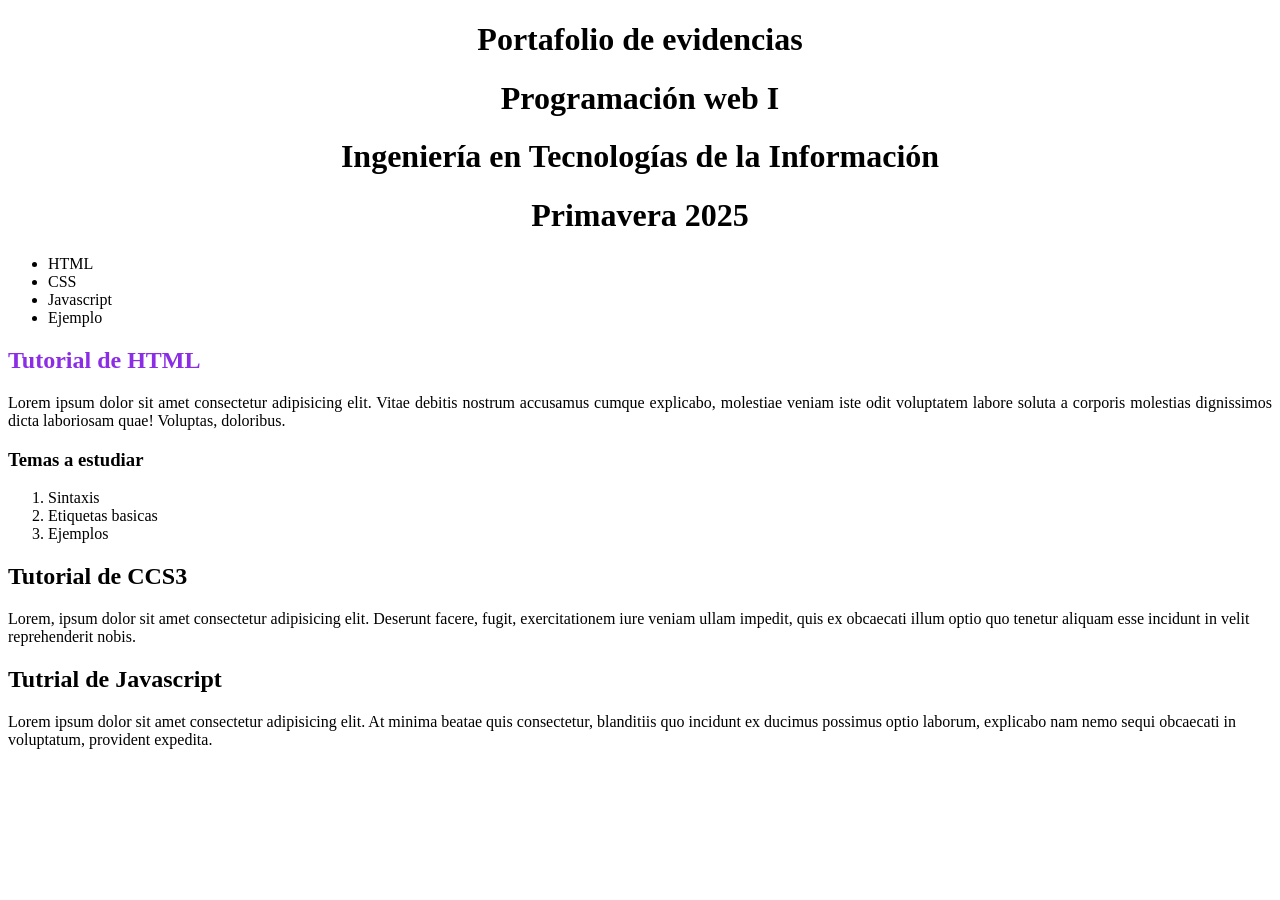
==== index.html @ f0a012b4 "Add files via upload" ====
<!DOCTYPE html>
<html lang="en">
<head>
    <meta charset="UTF-8">
    <meta name="viewport" content="width=device-width, initial-scale=1.0">
    <link rel="icon" type="image/jpeg" 
    href="logo.png">
    <title>Document</title>
</head>
<body style="background-color: rgb(255, 255, 255);">
    <header>
        <h1 style="text-align: center;">Portafolio de evidencias</h1>
        <h1 style="text-align: center;">Programación web I</h1>
        <h1 style="text-align: center;">Ingeniería en Tecnologías de la Información</h1>
        <h1 style="text-align: center;">Primavera 2025</h1>
        <nav>
            <ul>
                <li>HTML</li>
                <li>CSS</li>
                <li>Javascript</li>
                <li>Ejemplo</li>
            </ul>
        </nav>
        <section>
            <h2 style="color: rgb(140, 45, 230);">Tutorial de HTML</h2>
            <p style="text-align: justify;">
            Lorem ipsum dolor sit amet consectetur adipisicing elit. Vitae debitis nostrum accusamus cumque explicabo, molestiae veniam iste odit voluptatem labore soluta a corporis molestias dignissimos dicta laboriosam quae! Voluptas, doloribus.
            </p>
            <h3>Temas a estudiar</h3>
            <ol types="a">
                <li>Sintaxis</li>
                <li>Etiquetas basicas</li>
                <li>Ejemplos</li>
            </ol>
        </section>
        <section>
            <h2>Tutorial de CCS3</h2>
            <p>
            Lorem, ipsum dolor sit amet consectetur adipisicing elit. Deserunt facere, fugit, exercitationem iure veniam ullam impedit, quis ex obcaecati illum optio quo tenetur aliquam esse incidunt in velit reprehenderit nobis.
            </p>
        </section>
        <section>
            <h2>Tutrial de Javascript</h2>
            <p>
                Lorem ipsum dolor sit amet consectetur adipisicing elit. At minima beatae quis consectetur, blanditiis quo incidunt ex ducimus possimus optio laborum, explicabo nam nemo sequi obcaecati in voluptatum, provident expedita.
            </p>
        </section>
    </header>
</body>
</html>
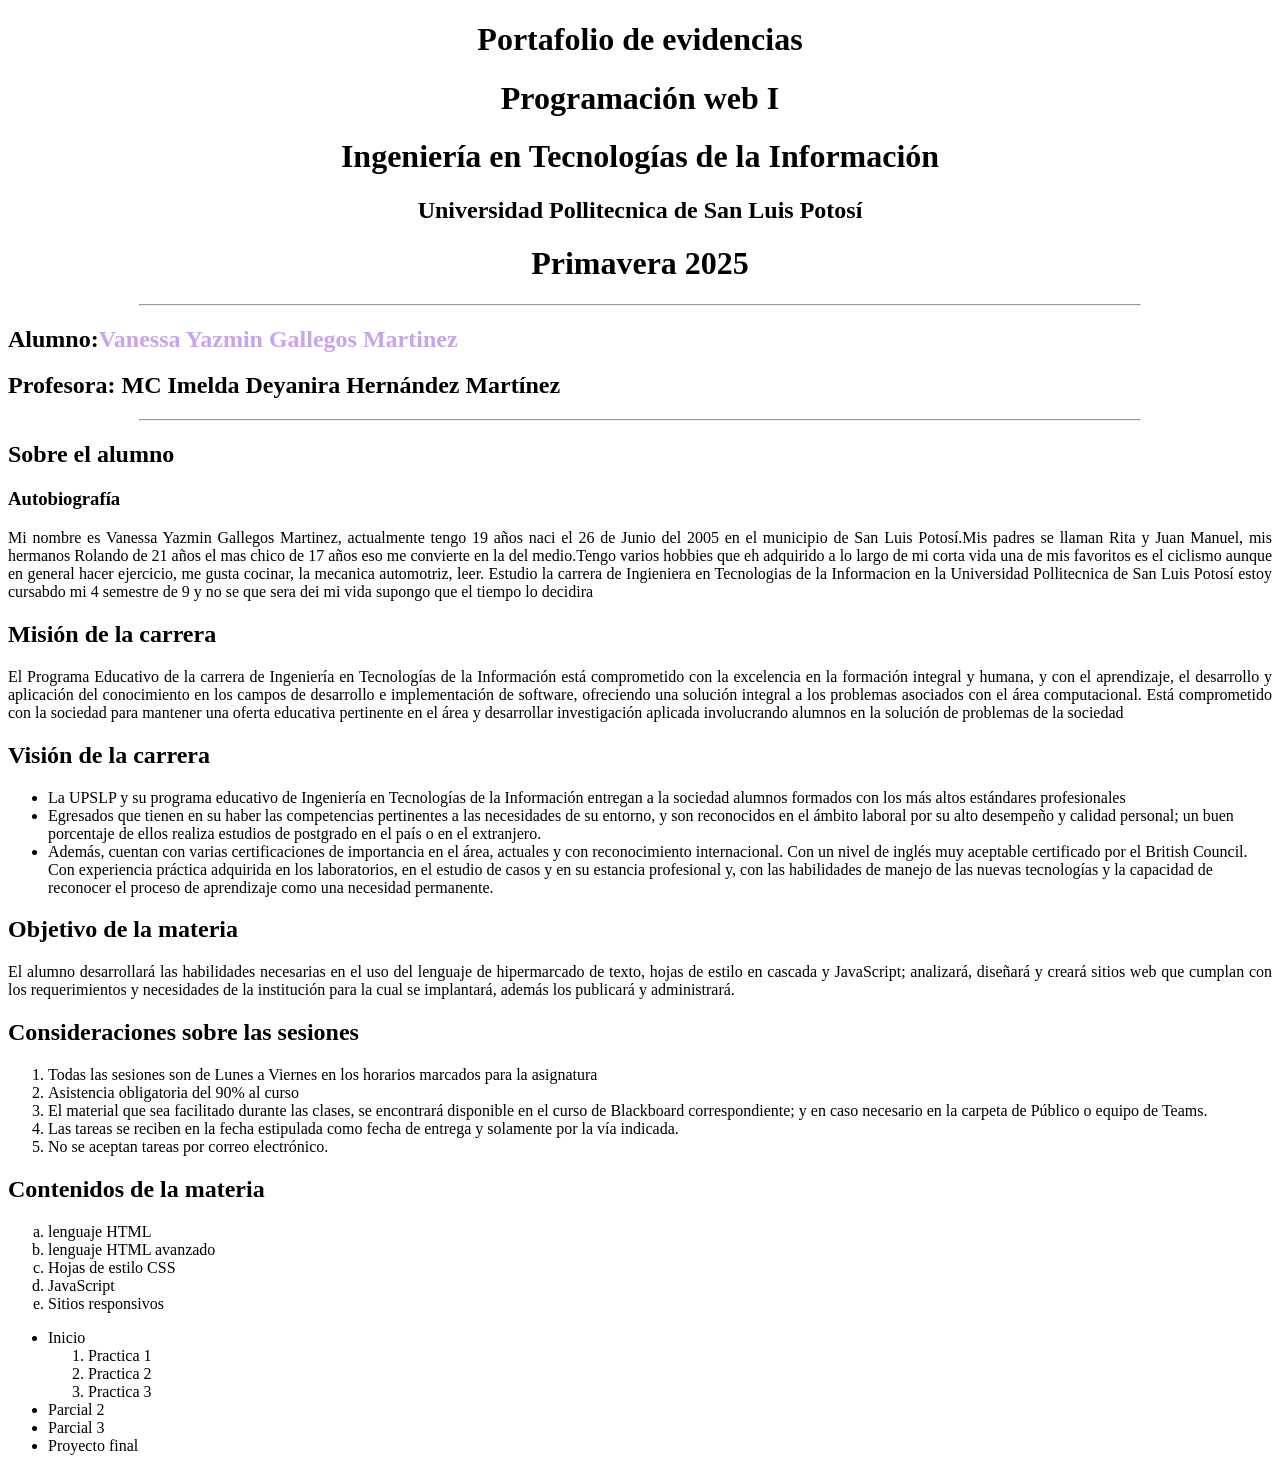
==== commit b577e175: "Update and rename iditex.html to index.html" ====
--- a/index.html
+++ b/index.html
@@ -12,40 +12,82 @@
         <h1 style="text-align: center;">Portafolio de evidencias</h1>
         <h1 style="text-align: center;">Programación web I</h1>
         <h1 style="text-align: center;">Ingeniería en Tecnologías de la Información</h1>
+        <h2 style="text-align: center;"> Universidad Pollitecnica de San Luis Potosí</h2>
         <h1 style="text-align: center;">Primavera 2025</h1>
-        <nav>
-            <ul>
-                <li>HTML</li>
-                <li>CSS</li>
-                <li>Javascript</li>
-                <li>Ejemplo</li>
-            </ul>
-        </nav>
+
         <section>
-            <h2 style="color: rgb(140, 45, 230);">Tutorial de HTML</h2>
+            <hr width="1000">
+            <h2>Alumno:<span style="color: rgb(202, 162, 240);">Vanessa Yazmin Gallegos Martinez</span> </h2>
+            <h2>Profesora: MC Imelda Deyanira Hernández Martínez</h2>
+            <hr width="1000">
+            <h2> Sobre el alumno</h2>  <h3>Autobiografía</h3>
             <p style="text-align: justify;">
-            Lorem ipsum dolor sit amet consectetur adipisicing elit. Vitae debitis nostrum accusamus cumque explicabo, molestiae veniam iste odit voluptatem labore soluta a corporis molestias dignissimos dicta laboriosam quae! Voluptas, doloribus.
+            Mi nombre es Vanessa Yazmin Gallegos Martinez, actualmente tengo 19 años naci el 26 de Junio del 2005   
+            en el municipio de San Luis Potosí.Mis padres se llaman Rita y Juan Manuel, mis hermanos Rolando de 21 años 
+            el mas chico de 17 años eso me convierte en la del medio.Tengo varios hobbies que eh adquirido a lo largo de mi corta 
+            vida una de mis favoritos es el ciclismo aunque en general hacer ejercicio, me gusta cocinar, la mecanica automotriz, leer.
+            Estudio la carrera de Ingieniera en Tecnologias de la Informacion en la Universidad Pollitecnica de San Luis Potosí estoy 
+            cursabdo mi 4 semestre de 9 y no se que sera dei mi vida supongo que el tiempo lo decidira  </p>
+        </section>
+        
+        <section>
+            <h2 >Misión de la carrera</h2>
+            <p style="text-align: justify;">
+                El Programa Educativo de la carrera de Ingeniería en Tecnologías de la Información está comprometido con la excelencia en
+la formación integral y humana, y con el aprendizaje, el desarrollo y aplicación del conocimiento en los campos de desarrollo
+e implementación de software, ofreciendo una solución integral a los problemas asociados con el área computacional.
+Está comprometido con la sociedad para mantener una oferta educativa pertinente en el área y desarrollar investigación
+aplicada involucrando alumnos en la solución de problemas de la sociedad
             </p>
-            <h3>Temas a estudiar</h3>
-            <ol types="a">
-                <li>Sintaxis</li>
-                <li>Etiquetas basicas</li>
-                <li>Ejemplos</li>
-            </ol>
+            <h2>Visión de la carrera</h2>
+            <nav>
+                <ul>
+                    <li> La UPSLP y su programa educativo de Ingeniería en Tecnologías de la Información entregan a la sociedad alumnos formados
+                        con los más altos estándares profesionales </li>
+                    <li>Egresados que tienen en su haber las competencias pertinentes a las necesidades de su entorno, y son reconocidos en el
+                        ámbito laboral por su alto desempeño y calidad personal; un buen porcentaje de ellos realiza estudios de postgrado en el
+                        país o en el extranjero.</li>
+                    <li>Además, cuentan con varias certificaciones de importancia en el área, actuales y con reconocimiento internacional. Con un
+                        nivel de inglés muy aceptable certificado por el British Council. Con experiencia práctica adquirida en los laboratorios, en el
+                        estudio de casos y en su estancia profesional y, con las habilidades de manejo de las nuevas tecnologías y la capacidad de
+                        reconocer el proceso de aprendizaje como una necesidad permanente. </li>
+                    
+                </ul>
+            </nav>
+           <h2>Objetivo de la materia</h2>
+           <p style="text-align: justify;">
+            El alumno desarrollará las habilidades necesarias en el uso del lenguaje de hipermarcado de texto, hojas de estilo en cascada
+            y JavaScript; analizará, diseñará y creará sitios web que cumplan con los requerimientos y necesidades de la institución para
+            la cual se implantará, además los publicará y administrará.
+           </p>
+
         </section>
         <section>
-            <h2>Tutorial de CCS3</h2>
-            <p>
-            Lorem, ipsum dolor sit amet consectetur adipisicing elit. Deserunt facere, fugit, exercitationem iure veniam ullam impedit, quis ex obcaecati illum optio quo tenetur aliquam esse incidunt in velit reprehenderit nobis.
-            </p>
-        </section>
-        <section>
-            <h2>Tutrial de Javascript</h2>
-            <p>
-                Lorem ipsum dolor sit amet consectetur adipisicing elit. At minima beatae quis consectetur, blanditiis quo incidunt ex ducimus possimus optio laborum, explicabo nam nemo sequi obcaecati in voluptatum, provident expedita.
-            </p>
+            <h2>Consideraciones sobre las sesiones </h2>
+            <ol>
+                <li>Todas las sesiones son de Lunes a Viernes en los horarios marcados para la asignatura</li>
+                <li>Asistencia obligatoria del 90% al curso</li>
+                <li>El material que sea facilitado durante las clases, se encontrará disponible en el curso de Blackboard correspondiente; y en
+                    caso necesario en la carpeta de Público o equipo de Teams.</li>
+                <li>Las tareas se reciben en la fecha estipulada como fecha de entrega y solamente por la vía indicada.</li>
+                <li>No se aceptan tareas por correo electrónico.</li>
+            </ol>
+            <h2>Contenidos de la materia</h2>
+            <ol type="a">
+                <li>lenguaje HTML</li> <li>lenguaje HTML avanzado</li> <li>Hojas de estilo CSS</li>
+                <li>JavaScript</li> <li>Sitios responsivos</li>
+            </ol> 
+            <ul>
+                <li>Inicio</li>
+                <ol>
+                    <li>Practica 1</li> <li>Practica 2</li> <li>Practica 3</li>
+                </ol>
+                <li>Parcial 2</li>
+                <li>Parcial 3</li>
+                <li>Proyecto final</li>
+            </ul>
         </section>
     </header>
 </body>
 </html>
- + 
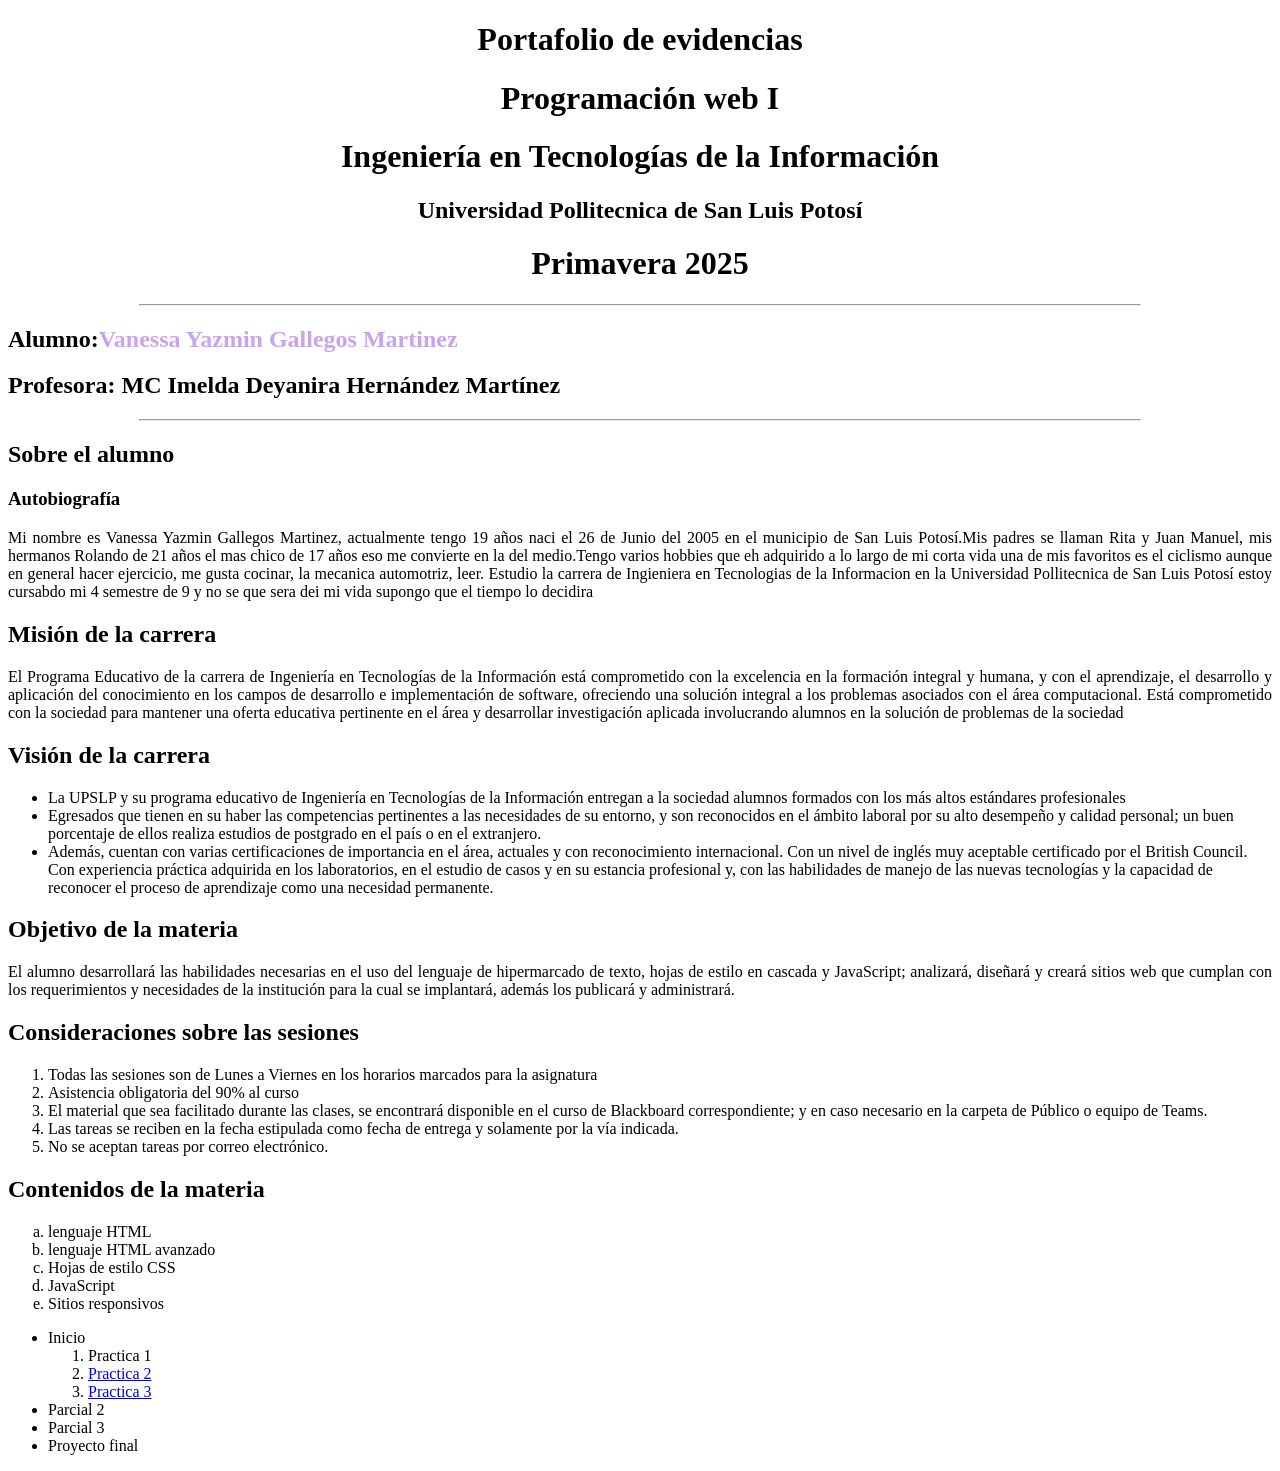
==== commit 87f59eb7: "Add files via upload" ====
--- a/index.html
+++ b/index.html
@@ -80,14 +80,17 @@
             <ul>
                 <li>Inicio</li>
                 <ol>
-                    <li>Practica 1</li> <li>Practica 2</li> <li>Practica 3</li>
+                    <li> Practica 1</li> 
+                    <li> <a href="https://yaz-gm.github.io/Web_1-portafolio-/Practica_2tablas.html" target="_blank">Practica 2</a></li> 
+                    <li> <a href="https://yaz-gm.github.io/Web_1-portafolio-/inframe.html
+                        " target="_blank">Practica 3</a></li>
                 </ol>
-                <li>Parcial 2</li>
-                <li>Parcial 3</li>
-                <li>Proyecto final</li>
+                <li>Parcial 2 </li>
+                <li>Parcial 3 </li>
+                <li>Proyecto final </li>
             </ul>
         </section>
     </header>
 </body>
 </html>
- 
+ 
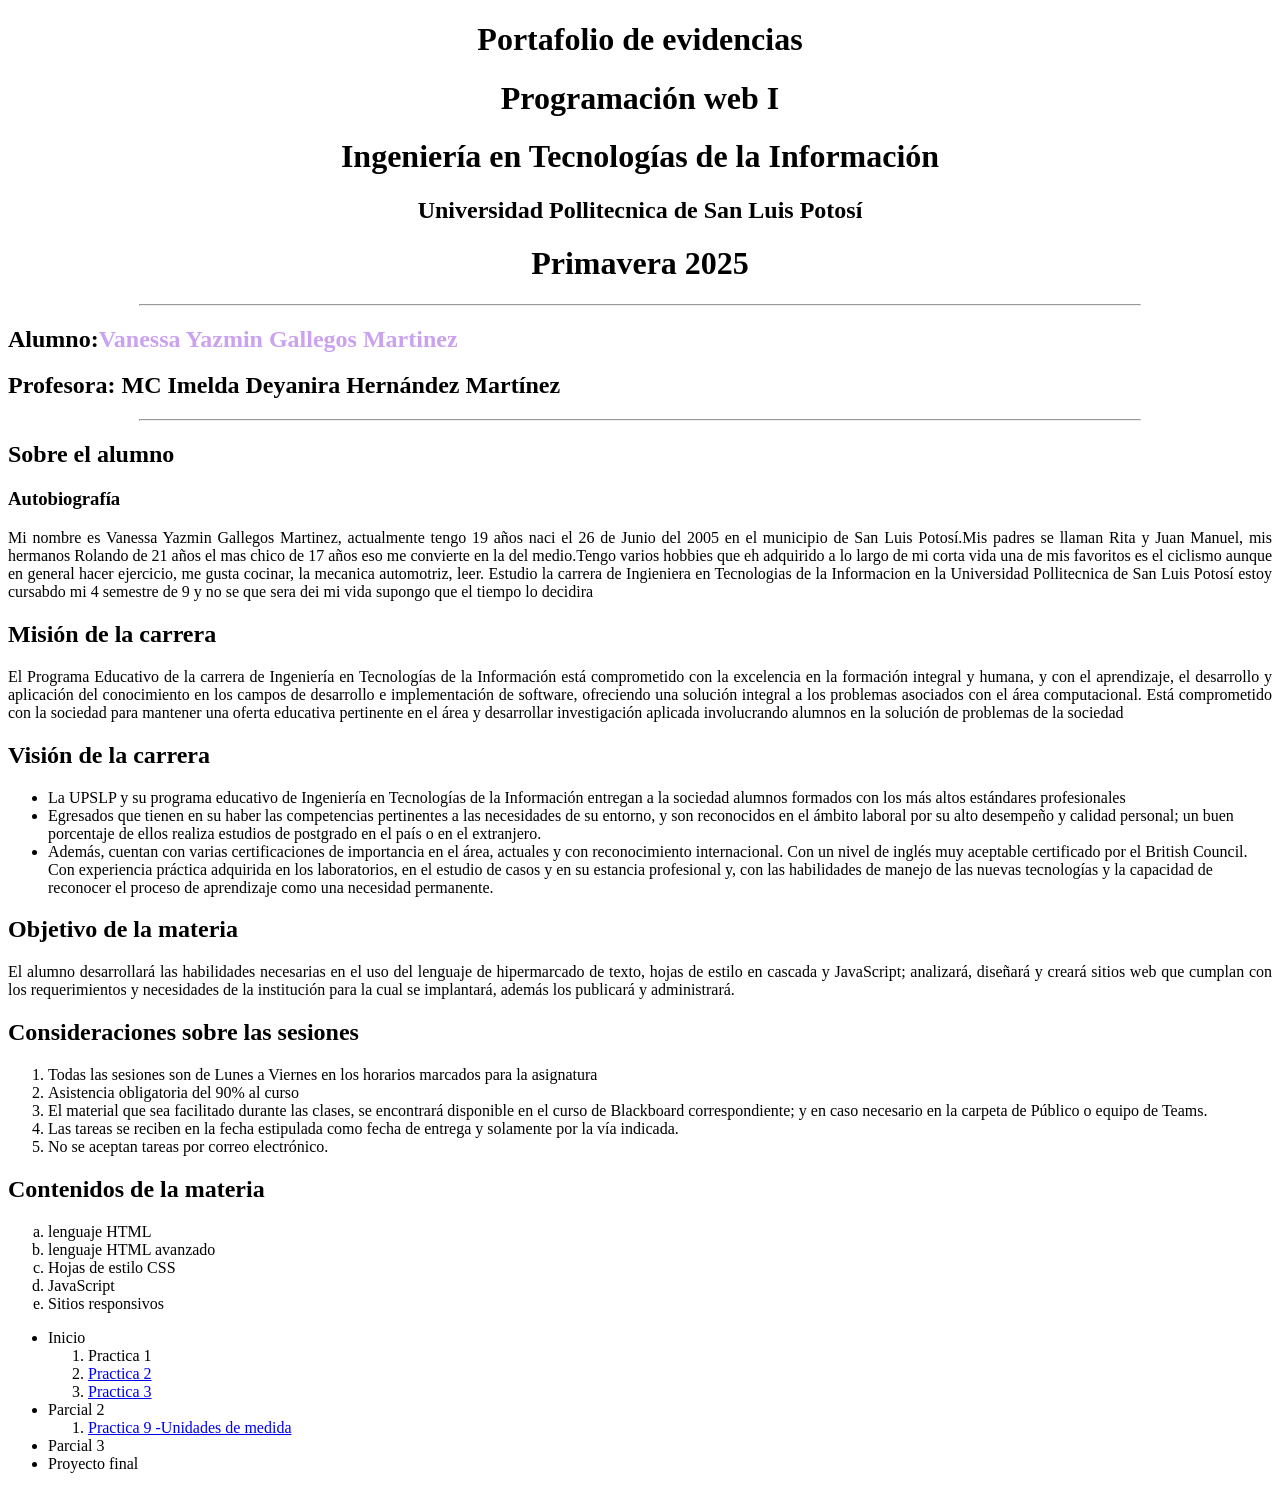
==== commit b1f88f40: "index.html" ====
--- a/index.html
+++ b/index.html
@@ -86,11 +86,15 @@
                         " target="_blank">Practica 3</a></li>
                 </ol>
                 <li>Parcial 2 </li>
+                <ol>
+                        <li> <a href="https://yaz-gm.github.io/Web_1-portafolio-/Practica9.html" > Practica 9 -Unidades de medida </a></li>
+                    </ol>
                 <li>Parcial 3 </li>
+                    
                 <li>Proyecto final </li>
             </ul>
         </section>
     </header>
 </body>
 </html>
- + 
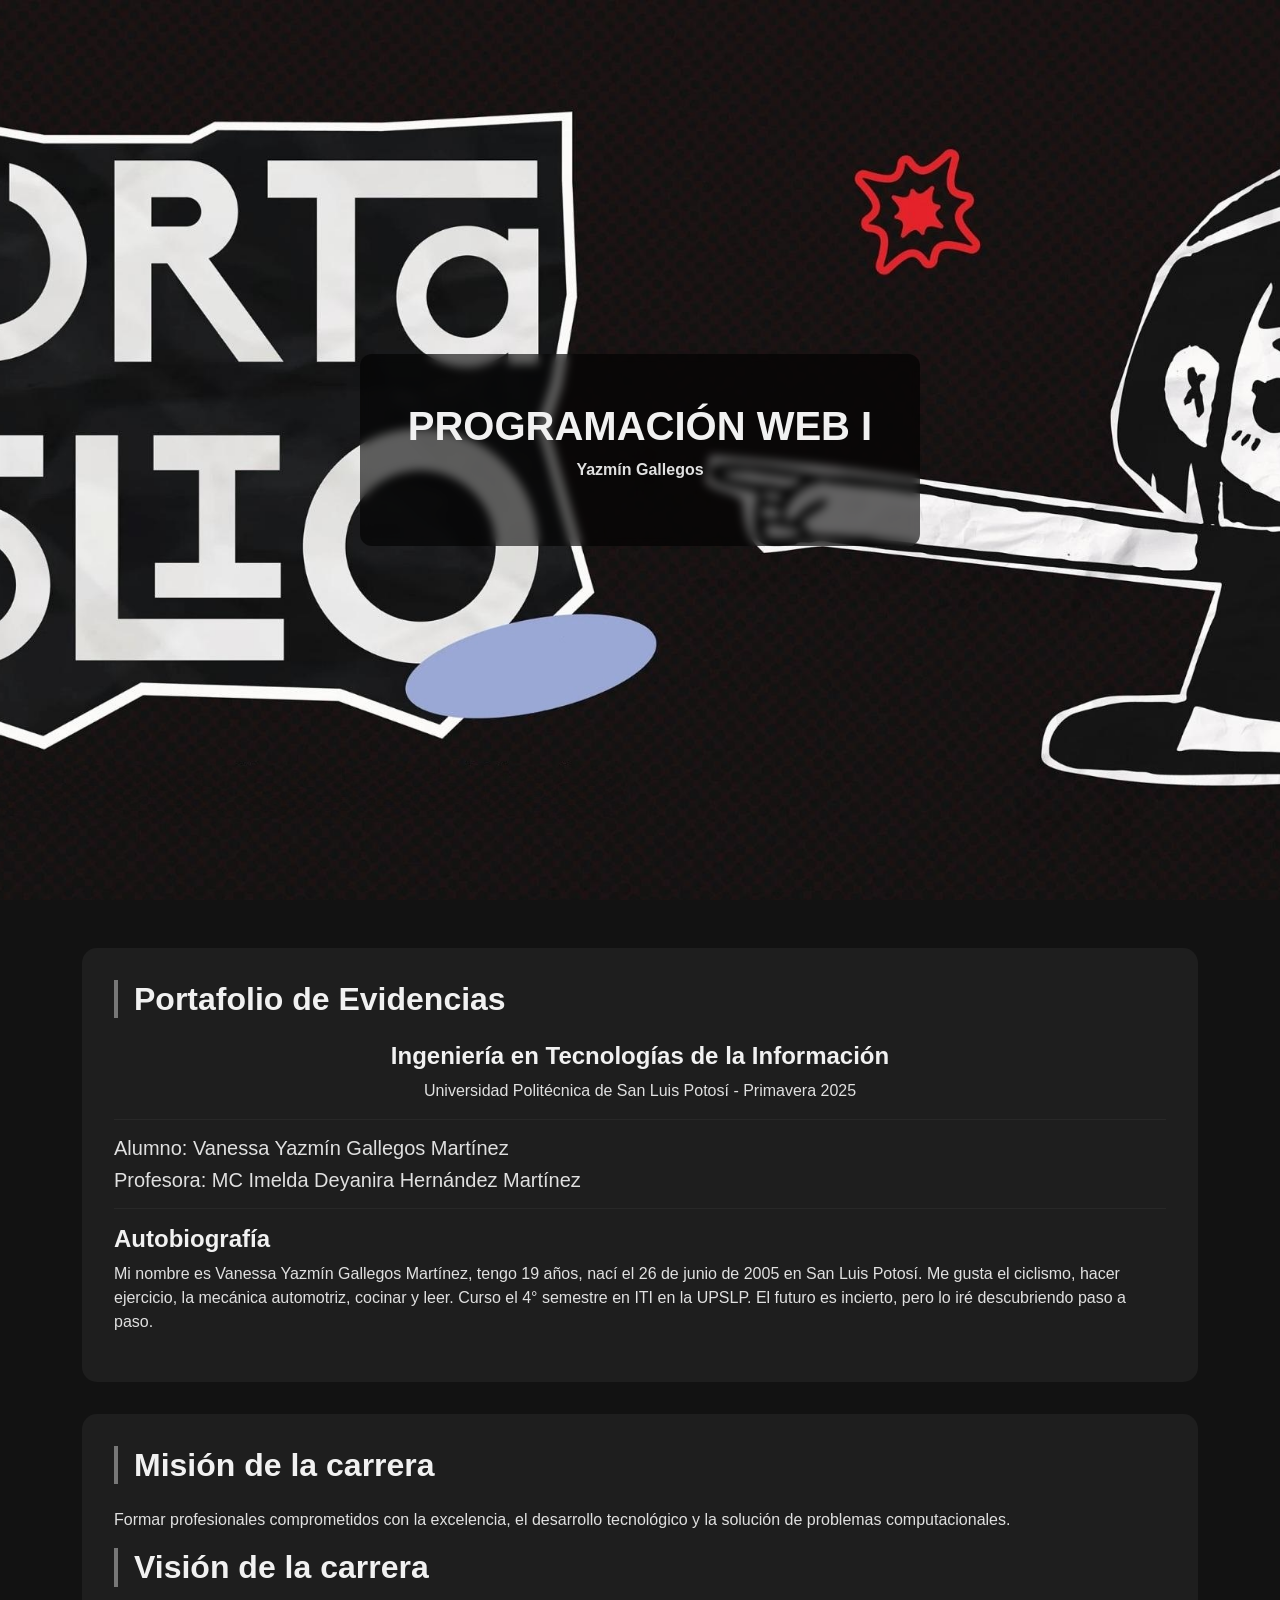
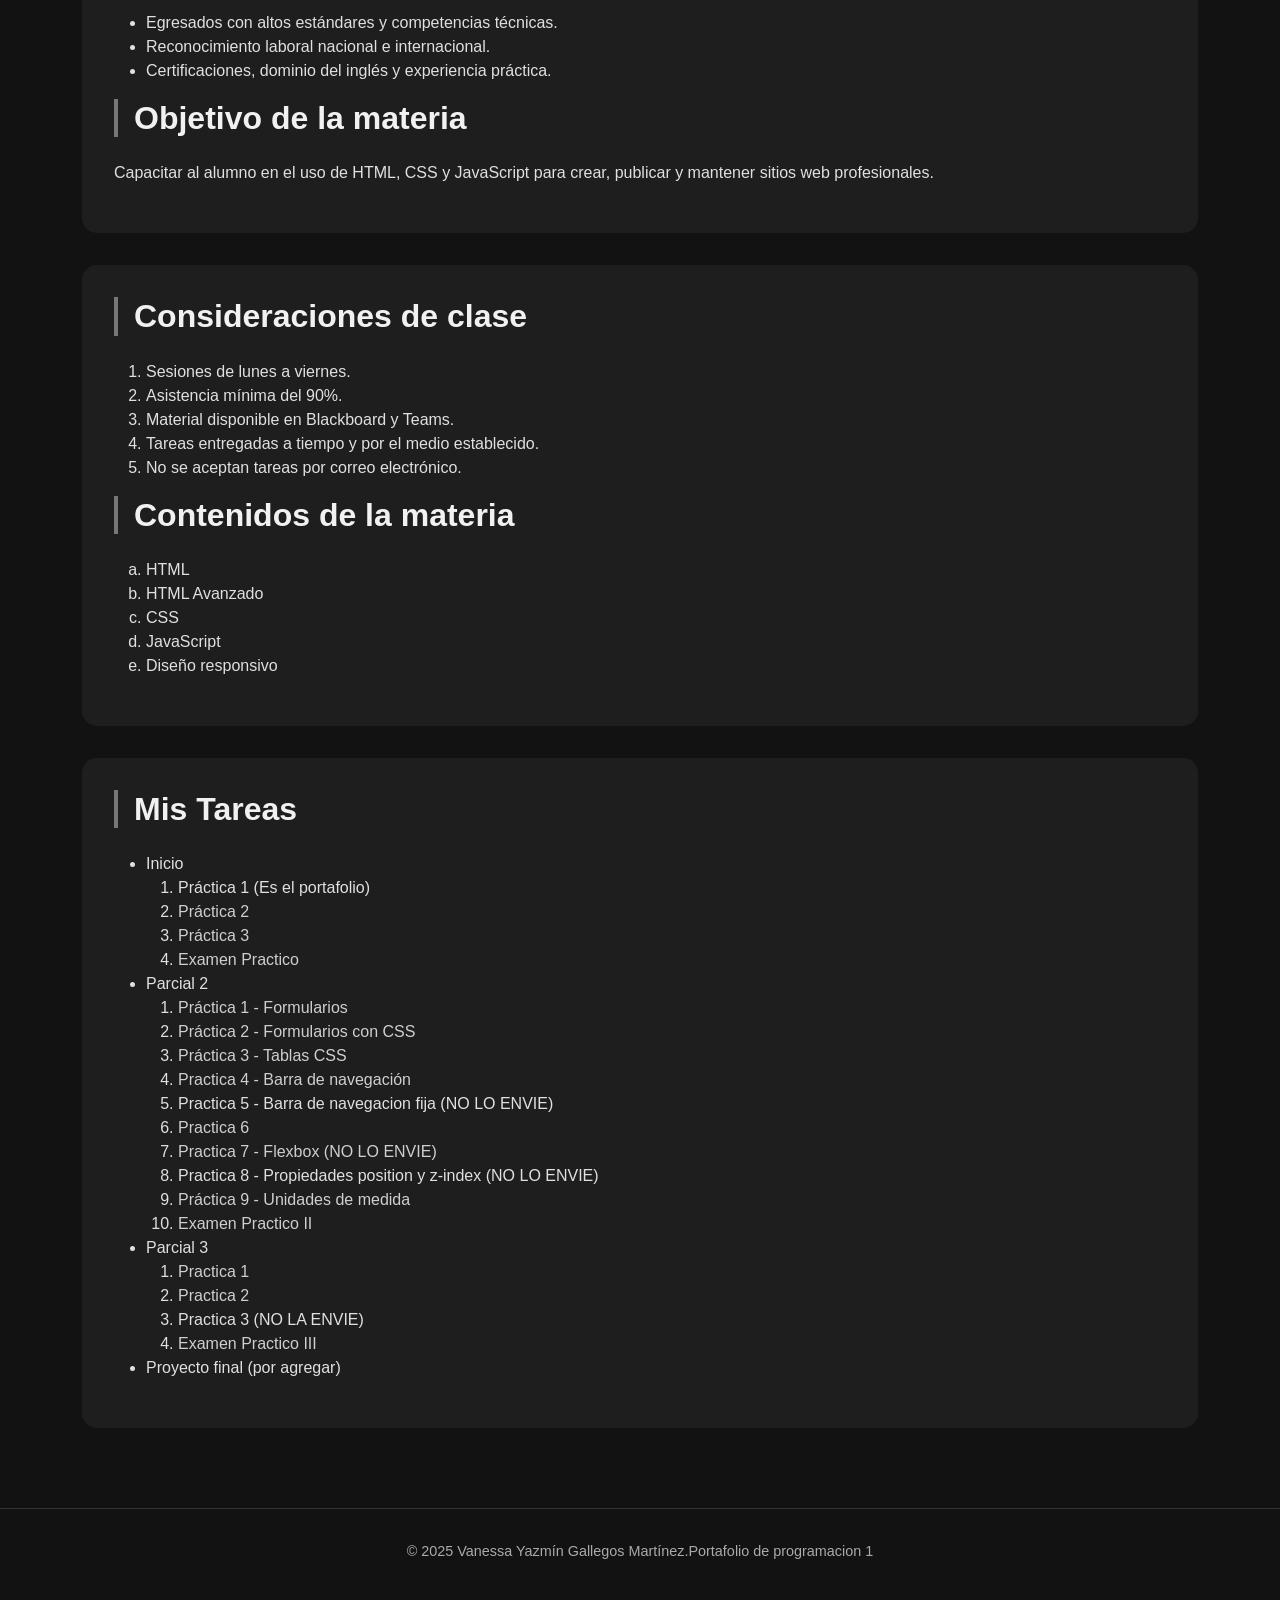
==== commit 571095bf: "Add files via upload" ====
--- a/index.html
+++ b/index.html
@@ -1,100 +1,225 @@
-<!DOCTYPE html>
-<html lang="en">
-<head>
-    <meta charset="UTF-8">
-    <meta name="viewport" content="width=device-width, initial-scale=1.0">
-    <link rel="icon" type="image/jpeg" 
-    href="logo.png">
-    <title>Document</title>
-</head>
-<body style="background-color: rgb(255, 255, 255);">
-    <header>
-        <h1 style="text-align: center;">Portafolio de evidencias</h1>
-        <h1 style="text-align: center;">Programación web I</h1>
-        <h1 style="text-align: center;">Ingeniería en Tecnologías de la Información</h1>
-        <h2 style="text-align: center;"> Universidad Pollitecnica de San Luis Potosí</h2>
-        <h1 style="text-align: center;">Primavera 2025</h1>
-
-        <section>
-            <hr width="1000">
-            <h2>Alumno:<span style="color: rgb(202, 162, 240);">Vanessa Yazmin Gallegos Martinez</span> </h2>
-            <h2>Profesora: MC Imelda Deyanira Hernández Martínez</h2>
-            <hr width="1000">
-            <h2> Sobre el alumno</h2>  <h3>Autobiografía</h3>
-            <p style="text-align: justify;">
-            Mi nombre es Vanessa Yazmin Gallegos Martinez, actualmente tengo 19 años naci el 26 de Junio del 2005   
-            en el municipio de San Luis Potosí.Mis padres se llaman Rita y Juan Manuel, mis hermanos Rolando de 21 años 
-            el mas chico de 17 años eso me convierte en la del medio.Tengo varios hobbies que eh adquirido a lo largo de mi corta 
-            vida una de mis favoritos es el ciclismo aunque en general hacer ejercicio, me gusta cocinar, la mecanica automotriz, leer.
-            Estudio la carrera de Ingieniera en Tecnologias de la Informacion en la Universidad Pollitecnica de San Luis Potosí estoy 
-            cursabdo mi 4 semestre de 9 y no se que sera dei mi vida supongo que el tiempo lo decidira  </p>
-        </section>
-        
-        <section>
-            <h2 >Misión de la carrera</h2>
-            <p style="text-align: justify;">
-                El Programa Educativo de la carrera de Ingeniería en Tecnologías de la Información está comprometido con la excelencia en
-la formación integral y humana, y con el aprendizaje, el desarrollo y aplicación del conocimiento en los campos de desarrollo
-e implementación de software, ofreciendo una solución integral a los problemas asociados con el área computacional.
-Está comprometido con la sociedad para mantener una oferta educativa pertinente en el área y desarrollar investigación
-aplicada involucrando alumnos en la solución de problemas de la sociedad
-            </p>
-            <h2>Visión de la carrera</h2>
-            <nav>
-                <ul>
-                    <li> La UPSLP y su programa educativo de Ingeniería en Tecnologías de la Información entregan a la sociedad alumnos formados
-                        con los más altos estándares profesionales </li>
-                    <li>Egresados que tienen en su haber las competencias pertinentes a las necesidades de su entorno, y son reconocidos en el
-                        ámbito laboral por su alto desempeño y calidad personal; un buen porcentaje de ellos realiza estudios de postgrado en el
-                        país o en el extranjero.</li>
-                    <li>Además, cuentan con varias certificaciones de importancia en el área, actuales y con reconocimiento internacional. Con un
-                        nivel de inglés muy aceptable certificado por el British Council. Con experiencia práctica adquirida en los laboratorios, en el
-                        estudio de casos y en su estancia profesional y, con las habilidades de manejo de las nuevas tecnologías y la capacidad de
-                        reconocer el proceso de aprendizaje como una necesidad permanente. </li>
-                    
-                </ul>
-            </nav>
-           <h2>Objetivo de la materia</h2>
-           <p style="text-align: justify;">
-            El alumno desarrollará las habilidades necesarias en el uso del lenguaje de hipermarcado de texto, hojas de estilo en cascada
-            y JavaScript; analizará, diseñará y creará sitios web que cumplan con los requerimientos y necesidades de la institución para
-            la cual se implantará, además los publicará y administrará.
-           </p>
-
-        </section>
-        <section>
-            <h2>Consideraciones sobre las sesiones </h2>
-            <ol>
-                <li>Todas las sesiones son de Lunes a Viernes en los horarios marcados para la asignatura</li>
-                <li>Asistencia obligatoria del 90% al curso</li>
-                <li>El material que sea facilitado durante las clases, se encontrará disponible en el curso de Blackboard correspondiente; y en
-                    caso necesario en la carpeta de Público o equipo de Teams.</li>
-                <li>Las tareas se reciben en la fecha estipulada como fecha de entrega y solamente por la vía indicada.</li>
-                <li>No se aceptan tareas por correo electrónico.</li>
-            </ol>
-            <h2>Contenidos de la materia</h2>
-            <ol type="a">
-                <li>lenguaje HTML</li> <li>lenguaje HTML avanzado</li> <li>Hojas de estilo CSS</li>
-                <li>JavaScript</li> <li>Sitios responsivos</li>
-            </ol> 
-            <ul>
-                <li>Inicio</li>
-                <ol>
-                    <li> Practica 1</li> 
-                    <li> <a href="https://yaz-gm.github.io/Web_1-portafolio-/Practica_2tablas.html" target="_blank">Practica 2</a></li> 
-                    <li> <a href="https://yaz-gm.github.io/Web_1-portafolio-/inframe.html
-                        " target="_blank">Practica 3</a></li>
-                </ol>
-                <li>Parcial 2 </li>
-                <ol>
-                        <li> <a href="https://yaz-gm.github.io/Web_1-portafolio-/Practica9.html" > Practica 9 -Unidades de medida </a></li>
-                    </ol>
-                <li>Parcial 3 </li>
-                    
-                <li>Proyecto final </li>
-            </ul>
-        </section>
-    </header>
-</body>
-</html>
- 
+<!DOCTYPE html>
+<html lang="es">
+<head>
+    <meta charset="UTF-8" />
+    <meta name="viewport" content="width=device-width, initial-scale=1.0"/>
+    <title>Portafolio Yazmín Gallegos</title>
+    <link href="https://cdn.jsdelivr.net/npm/bootstrap@5.3.0/dist/css/bootstrap.min.css" rel="stylesheet" />
+    <style>
+        body {
+            background: #121212;
+            color: #e0e0e0;
+            font-family: 'Segoe UI', Tahoma, Geneva, Verdana, sans-serif;
+            scroll-behavior: smooth;
+        }
+
+        h1, h2, h3, h4 {
+            color: #f1f1f1;
+            font-weight: 600;
+        }
+
+        .hero-image {
+            height: 100vh;
+            background-image: url('cat.jpg');
+            background-size: cover;
+            background-position: center;
+            background-attachment: fixed;
+            display: flex;
+            align-items: center;
+            justify-content: center;
+            text-align: center;
+            position: relative;
+        }
+
+        .overlay-text {
+            background-color: rgba(0, 0, 0, 0.6);
+            padding: 3rem;
+            border-radius: 12px;
+            transition: all 0.3s ease;
+            backdrop-filter: blur(5px);
+        }
+
+        .overlay-text:hover {
+            transform: scale(1.02);
+        }
+
+        .section-title {
+            border-left: 4px solid #777;
+            padding-left: 1rem;
+            margin-bottom: 1.5rem;
+        }
+
+        .info-section, .content-section {
+            background-color: rgba(255, 255, 255, 0.05);
+            padding: 2rem;
+            border-radius: 15px;
+            margin-bottom: 2rem;
+            transition: all 0.3s ease;
+        }
+
+        .info-section:hover, .content-section:hover {
+            transform: scale(1.01);
+            box-shadow: 0 0 10px rgba(255, 255, 255, 0.05);
+        }
+
+        a {
+            color: #cfcfcf;
+            text-decoration: none;
+        }
+
+        a:hover {
+            color: #ffffff;
+            text-decoration: underline;
+        }
+
+        hr {
+            border-color: #444;
+        }
+
+        ul, ol {
+            text-align: left;
+        }
+
+        footer {
+            text-align: center;
+            padding: 2rem;
+            font-size: 0.9rem;
+            color: #aaa;
+            border-top: 1px solid #333;
+        }
+
+        .fade-in {
+            opacity: 0;
+            transform: translateY(20px);
+            transition: all 0.6s ease-out;
+        }
+
+        .fade-in.visible {
+            opacity: 1;
+            transform: translateY(0);
+        }
+    </style>
+</head>
+<body>
+
+    <section class="hero-image">
+        <div class="overlay-text">
+            <h1>PROGRAMACIÓN WEB I</h1>
+            <p style="font-weight: bold;">Yazmín Gallegos</p>
+        </div>
+    </section>
+
+    <div class="container py-5">
+        <section class="info-section fade-in">
+            <h2 class="section-title">Portafolio de Evidencias</h2>
+            <h4 class="text-center">Ingeniería en Tecnologías de la Información</h4>
+            <p class="text-center">Universidad Politécnica de San Luis Potosí - Primavera 2025</p>
+            <hr />
+            <h5>Alumno: Vanessa Yazmín Gallegos Martínez</h5>
+            <h5>Profesora: MC Imelda Deyanira Hernández Martínez</h5>
+            <hr />
+            <h4>Autobiografía</h4>
+            <p>
+                Mi nombre es Vanessa Yazmín Gallegos Martínez, tengo 19 años, nací el 26 de junio de 2005 en San Luis Potosí.
+                Me gusta el ciclismo, hacer ejercicio, la mecánica automotriz, cocinar y leer. Curso el 4° semestre en ITI en la UPSLP.
+                El futuro es incierto, pero lo iré descubriendo paso a paso.
+            </p>
+        </section>
+
+        <section class="content-section fade-in">
+            <h2 class="section-title">Misión de la carrera</h2>
+            <p>
+                Formar profesionales comprometidos con la excelencia, el desarrollo tecnológico y la solución de problemas computacionales.
+            </p>
+
+            <h2 class="section-title">Visión de la carrera</h2>
+            <ul>
+                <li>Egresados con altos estándares y competencias técnicas.</li>
+                <li>Reconocimiento laboral nacional e internacional.</li>
+                <li>Certificaciones, dominio del inglés y experiencia práctica.</li>
+            </ul>
+
+            <h2 class="section-title">Objetivo de la materia</h2>
+            <p>
+                Capacitar al alumno en el uso de HTML, CSS y JavaScript para crear, publicar y mantener sitios web profesionales.
+            </p>
+        </section>
+
+        <section class="content-section fade-in">
+            <h2 class="section-title">Consideraciones de clase</h2>
+            <ol>
+                <li>Sesiones de lunes a viernes.</li>
+                <li>Asistencia mínima del 90%.</li>
+                <li>Material disponible en Blackboard y Teams.</li>
+                <li>Tareas entregadas a tiempo y por el medio establecido.</li>
+                <li>No se aceptan tareas por correo electrónico.</li>
+            </ol>
+
+            <h2 class="section-title">Contenidos de la materia</h2>
+            <ol type="a">
+                <li>HTML</li>
+                <li>HTML Avanzado</li>
+                <li>CSS</li>
+                <li>JavaScript</li>
+                <li>Diseño responsivo</li>
+            </ol>
+        </section>
+
+        <section class="content-section fade-in">
+            <h2 class="section-title">Mis Tareas</h2>
+            <ul>
+                <li>Inicio
+                    <ol>
+                        <li>Práctica 1 (Es el portafolio)</li>
+                        <li><a href="https://yaz-gm.github.io/Web_1-portafolio-/Practica_2tablas.html" target="_blank">Práctica 2</a></li>
+                        <li><a href="https://yaz-gm.github.io/Web_1-portafolio-/inframe.html" target="_blank">Práctica 3</a></li>
+                        <li><a href="https://yaz-gm.github.io/Web_1-portafolio-/Exm_Practico.html">Examen Practico</a></li>
+                            
+                    </ol>
+                </li>
+                <li>Parcial 2
+                    <ol>
+                        <li><a href="https://yaz-gm.github.io/Web_1-portafolio-/formularios_P1.html">Práctica 1 - Formularios</a> </li>
+                        <li><a href="https://yaz-gm.github.io/Web_1-portafolio-/formularios_P1.html">Práctica 2 - Formularios con CSS</a> </li>
+                        <li><a href="https://yaz-gm.github.io/Web_1-portafolio-/Tablas.html">Práctica 3 - Tablas CSS</a></li>
+                        <li><a href="https://yaz-gm.github.io/Web_1-portafolio-/Barra_simple.html">Practica 4 - Barra de navegación</a></li>
+                        <li>Practica 5 - Barra de navegacion fija (NO LO ENVIE)</li>
+                        <LI><a href="">Practica 6</a></LI>
+                        <li><a href="">Practica 7 - Flexbox (NO LO ENVIE)</a></li>
+                        <LI>Practica 8 - Propiedades position y z-index (NO LO ENVIE)</LI>
+                        <li><a href="https://yaz-gm.github.io/Web_1-portafolio-/Practica9.html" target="_blank">Práctica 9 - Unidades de medida</a></li>
+                        <li><a href="https://yaz-gm.github.io/Web_1-portafolio-/ExmP2.html">Examen Practico II</a></li>
+                        
+                    </ol>
+                </li>
+                <li>Parcial 3</li>
+                    <ol>
+                        <li><a href="https://yaz-gm.github.io/Web_1-portafolio-/Act1_p3W.html">Practica 1</a></li>
+                        <li><a href="https://yaz-gm.github.io/Web_1-portafolio-/act2.html">Practica 2</a></li>
+                        <li>Practica 3 (NO LA ENVIE)</li>
+                        <li><a href="https://yaz-gm.github.io/Web_1-portafolio-/exmP.html"> Examen Practico III</a></li>
+
+                    </ol>
+                <li>Proyecto final (por agregar)</li>
+            </ul>
+        </section>
+    </div>
+
+    <footer>
+        <p>© 2025 Vanessa Yazmín Gallegos Martínez.Portafolio de programacion 1</p>
+    </footer>
+
+    <script>
+        const faders = document.querySelectorAll('.fade-in');
+        const observer = new IntersectionObserver(entries => {
+            entries.forEach(entry => {
+                if (entry.isIntersecting) {
+                    entry.target.classList.add('visible');
+                }
+            });
+        }, { threshold: 0.3 });
+
+        faders.forEach(fader => observer.observe(fader));
+    </script>
+</body>
+</html>
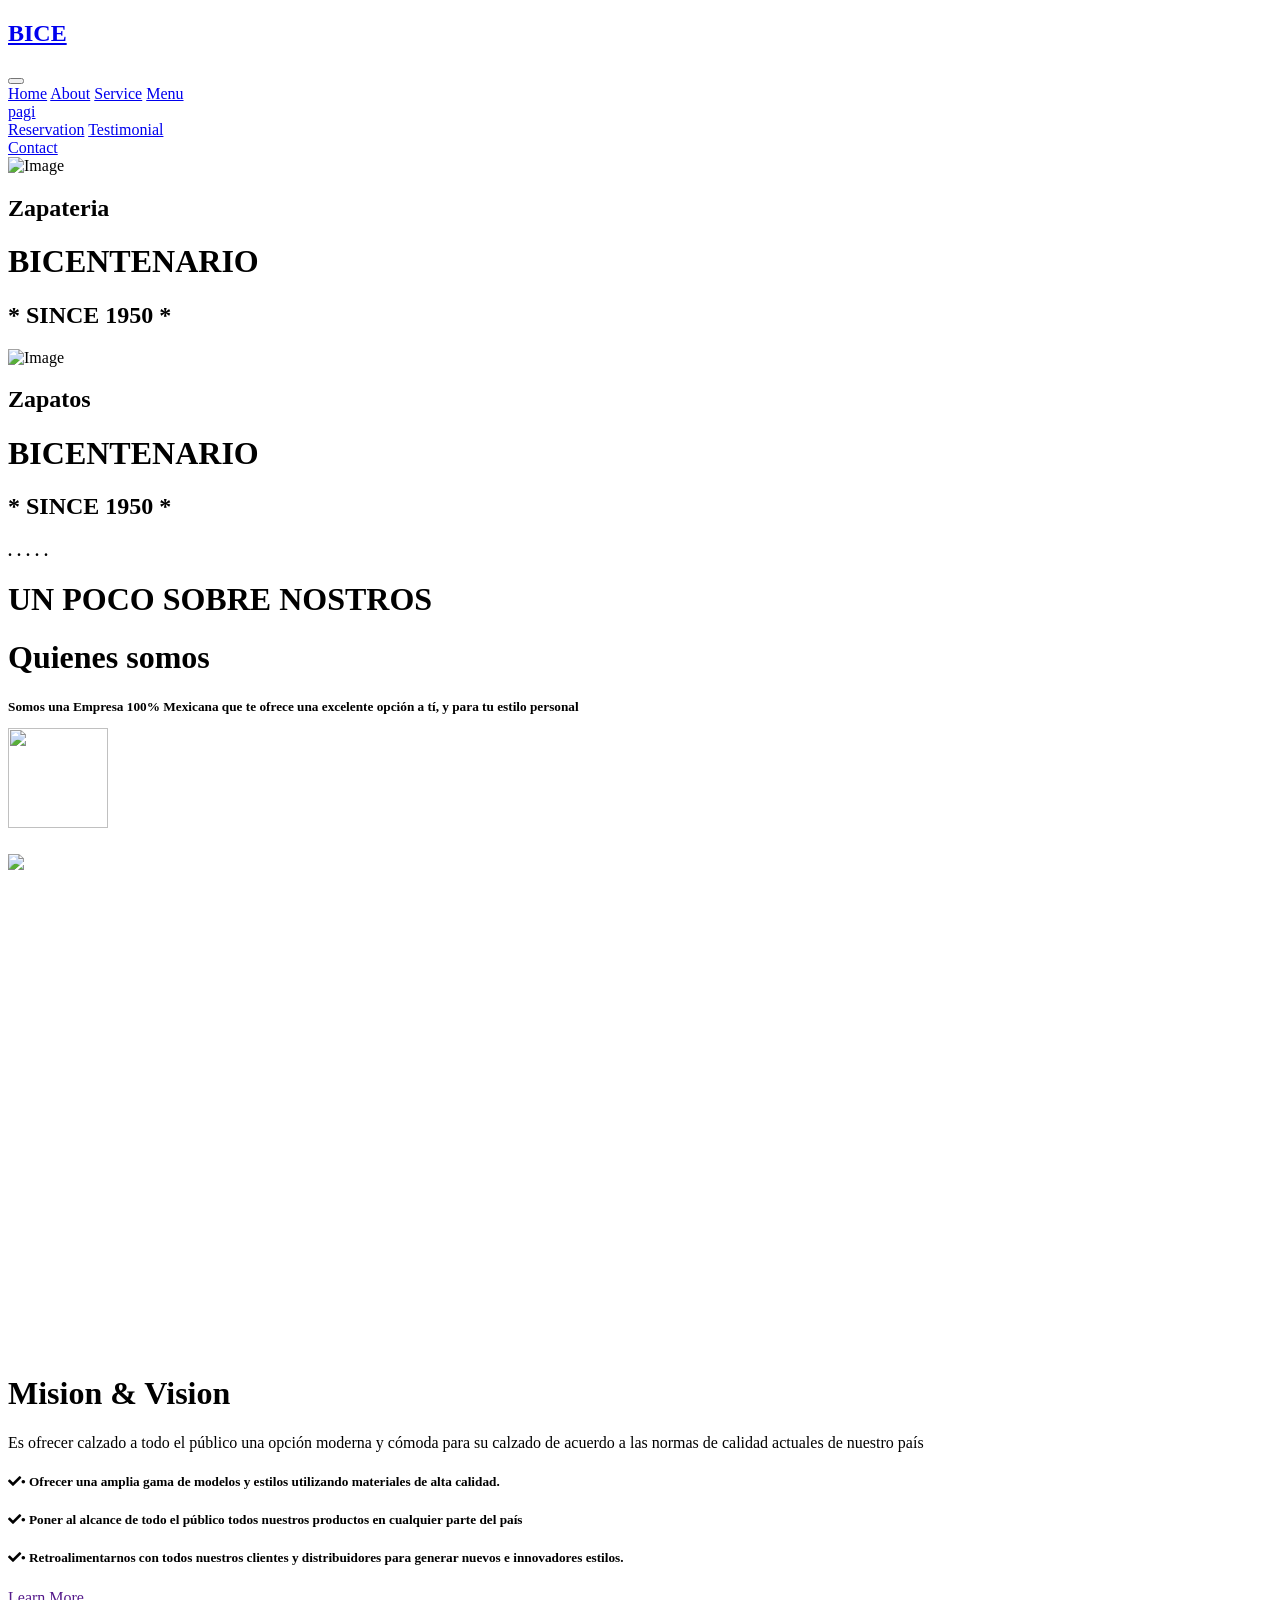
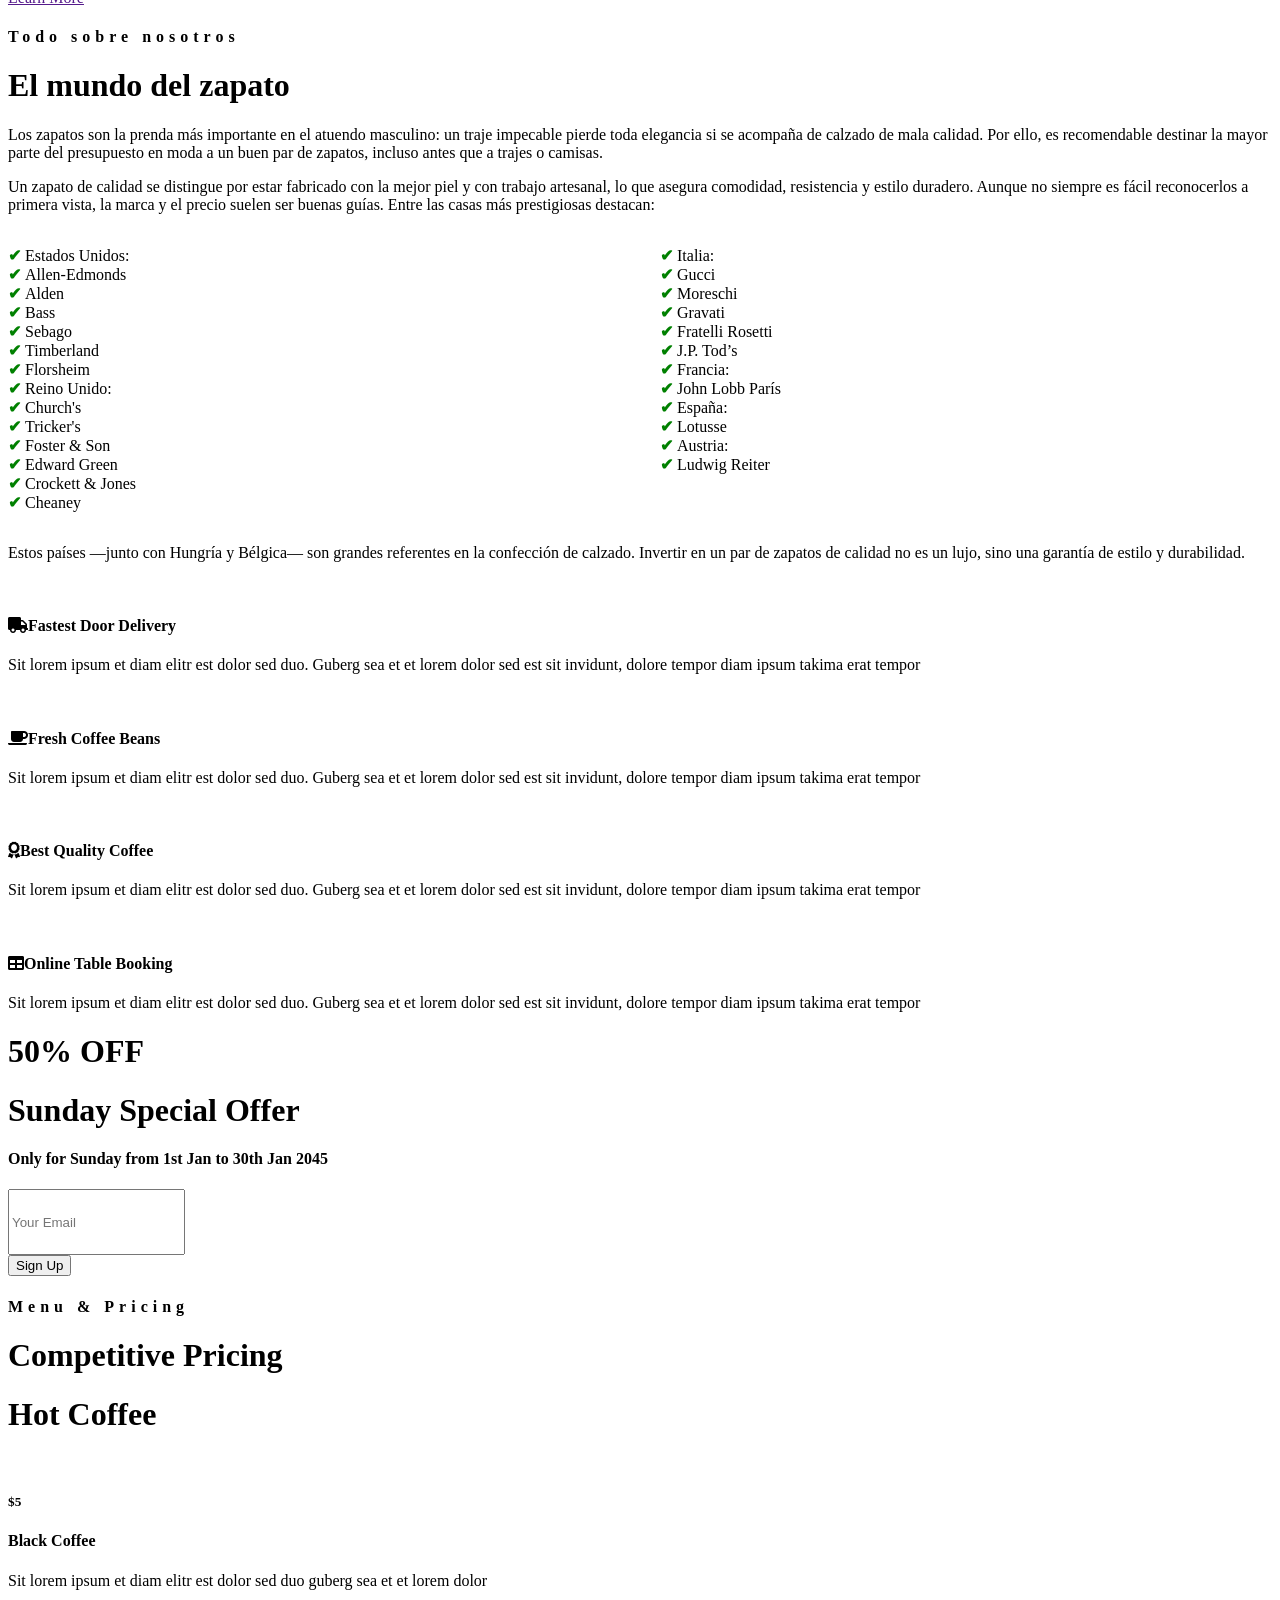
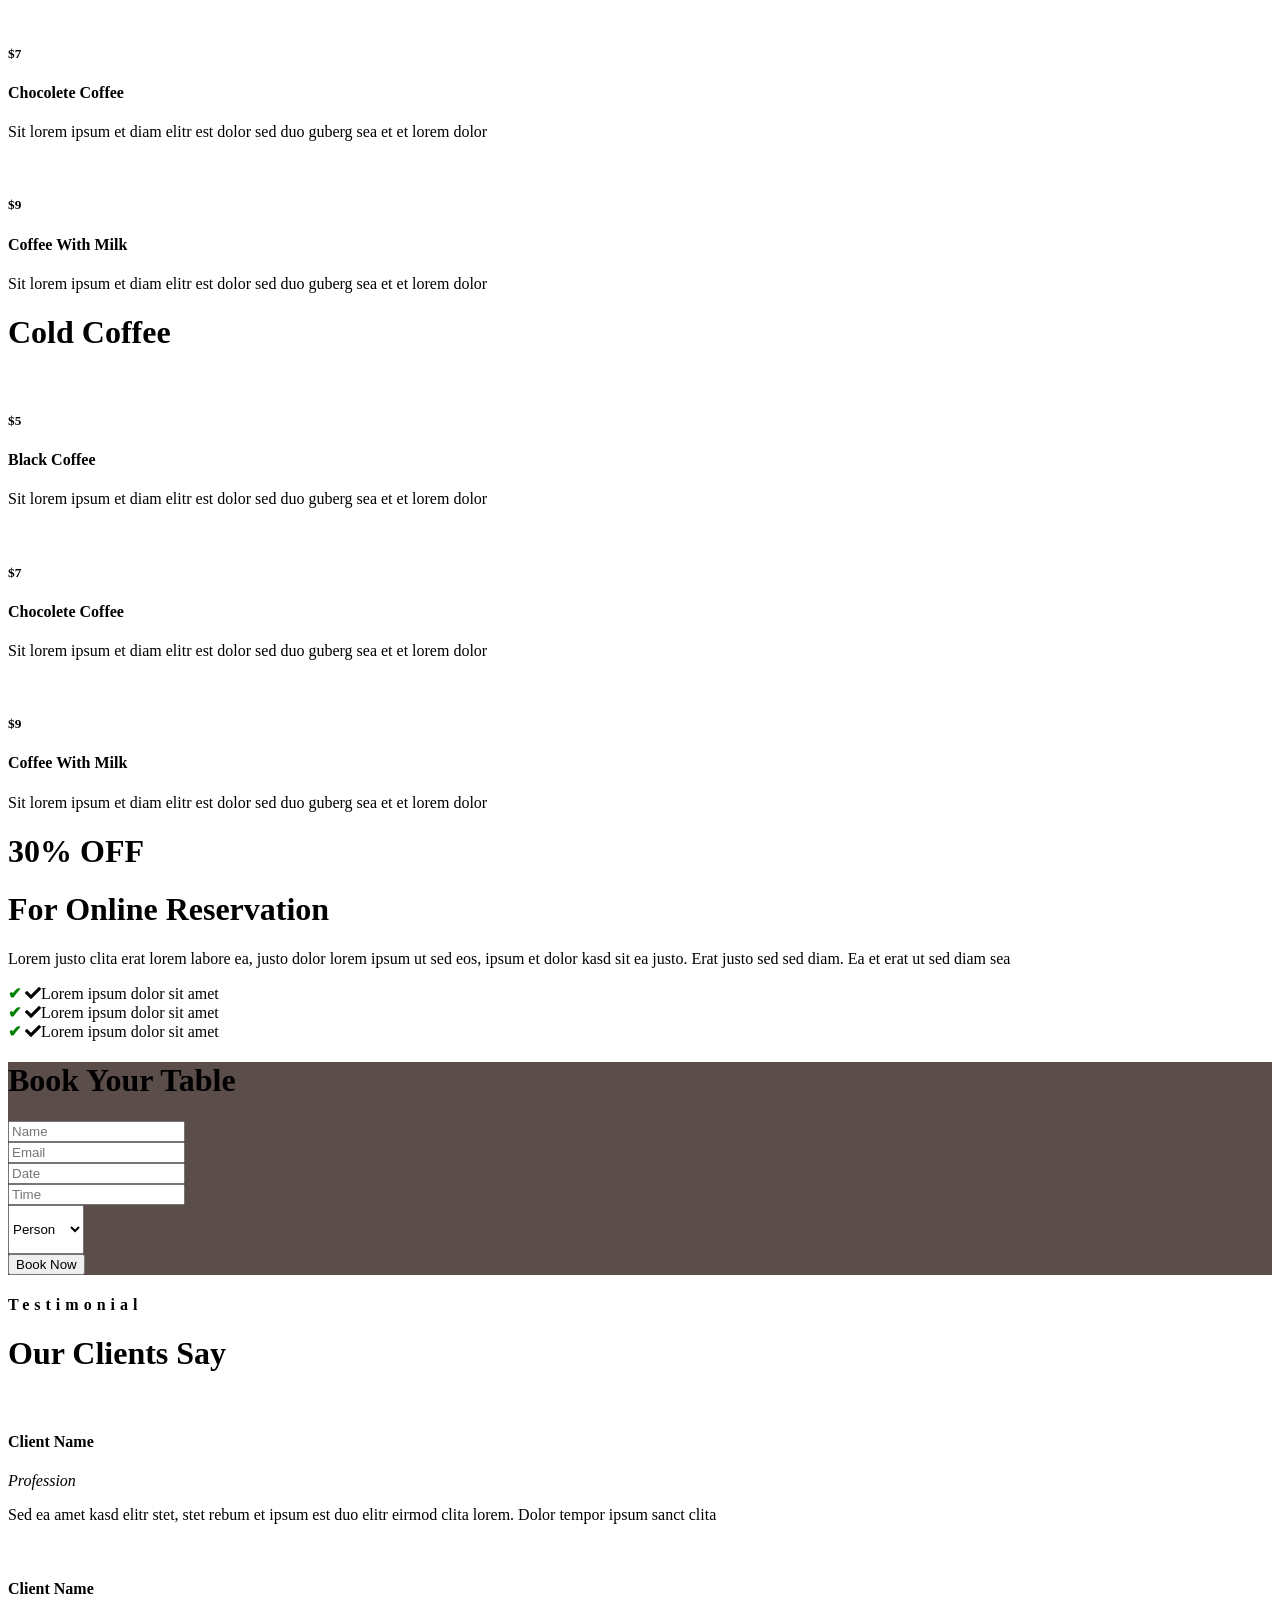
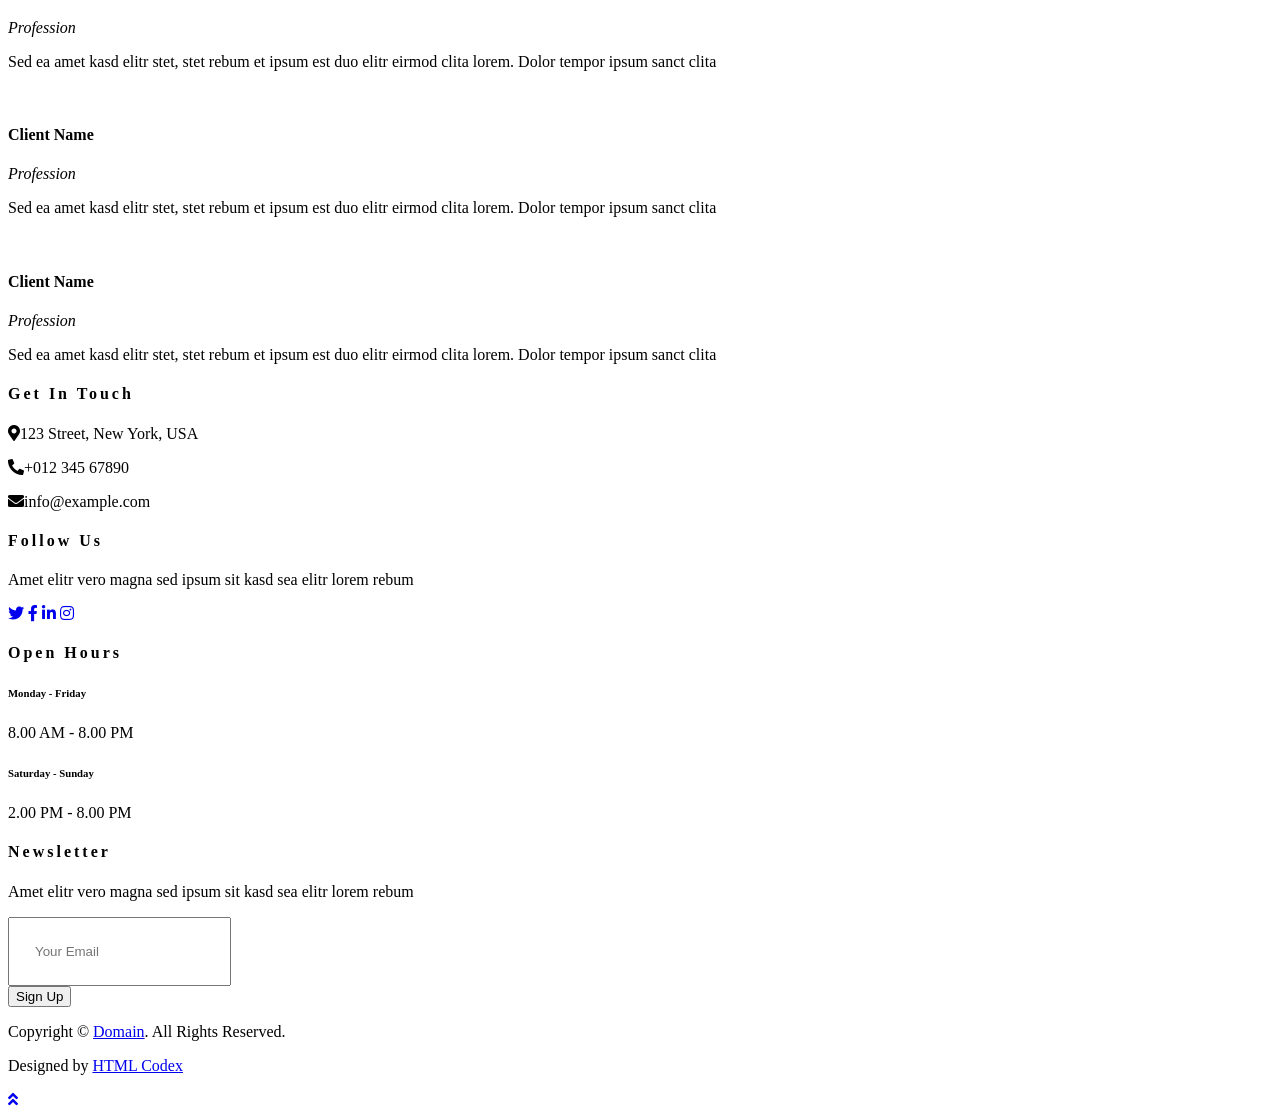
==== commit 8d004f4b: "Add files via upload" ====
--- a/index.html
+++ b/index.html
@@ -1,225 +1,567 @@
-<!DOCTYPE html>
-<html lang="es">
-<head>
-    <meta charset="UTF-8" />
-    <meta name="viewport" content="width=device-width, initial-scale=1.0"/>
-    <title>Portafolio Yazmín Gallegos</title>
-    <link href="https://cdn.jsdelivr.net/npm/bootstrap@5.3.0/dist/css/bootstrap.min.css" rel="stylesheet" />
-    <style>
-        body {
-            background: #121212;
-            color: #e0e0e0;
-            font-family: 'Segoe UI', Tahoma, Geneva, Verdana, sans-serif;
-            scroll-behavior: smooth;
-        }
-
-        h1, h2, h3, h4 {
-            color: #f1f1f1;
-            font-weight: 600;
-        }
-
-        .hero-image {
-            height: 100vh;
-            background-image: url('cat.jpg');
-            background-size: cover;
-            background-position: center;
-            background-attachment: fixed;
-            display: flex;
-            align-items: center;
-            justify-content: center;
-            text-align: center;
-            position: relative;
-        }
-
-        .overlay-text {
-            background-color: rgba(0, 0, 0, 0.6);
-            padding: 3rem;
-            border-radius: 12px;
-            transition: all 0.3s ease;
-            backdrop-filter: blur(5px);
-        }
-
-        .overlay-text:hover {
-            transform: scale(1.02);
-        }
-
-        .section-title {
-            border-left: 4px solid #777;
-            padding-left: 1rem;
-            margin-bottom: 1.5rem;
-        }
-
-        .info-section, .content-section {
-            background-color: rgba(255, 255, 255, 0.05);
-            padding: 2rem;
-            border-radius: 15px;
-            margin-bottom: 2rem;
-            transition: all 0.3s ease;
-        }
-
-        .info-section:hover, .content-section:hover {
-            transform: scale(1.01);
-            box-shadow: 0 0 10px rgba(255, 255, 255, 0.05);
-        }
-
-        a {
-            color: #cfcfcf;
-            text-decoration: none;
-        }
-
-        a:hover {
-            color: #ffffff;
-            text-decoration: underline;
-        }
-
-        hr {
-            border-color: #444;
-        }
-
-        ul, ol {
-            text-align: left;
-        }
-
-        footer {
-            text-align: center;
-            padding: 2rem;
-            font-size: 0.9rem;
-            color: #aaa;
-            border-top: 1px solid #333;
-        }
-
-        .fade-in {
-            opacity: 0;
-            transform: translateY(20px);
-            transition: all 0.6s ease-out;
-        }
-
-        .fade-in.visible {
-            opacity: 1;
-            transform: translateY(0);
-        }
-    </style>
-</head>
-<body>
-
-    <section class="hero-image">
-        <div class="overlay-text">
-            <h1>PROGRAMACIÓN WEB I</h1>
-            <p style="font-weight: bold;">Yazmín Gallegos</p>
-        </div>
-    </section>
-
-    <div class="container py-5">
-        <section class="info-section fade-in">
-            <h2 class="section-title">Portafolio de Evidencias</h2>
-            <h4 class="text-center">Ingeniería en Tecnologías de la Información</h4>
-            <p class="text-center">Universidad Politécnica de San Luis Potosí - Primavera 2025</p>
-            <hr />
-            <h5>Alumno: Vanessa Yazmín Gallegos Martínez</h5>
-            <h5>Profesora: MC Imelda Deyanira Hernández Martínez</h5>
-            <hr />
-            <h4>Autobiografía</h4>
-            <p>
-                Mi nombre es Vanessa Yazmín Gallegos Martínez, tengo 19 años, nací el 26 de junio de 2005 en San Luis Potosí.
-                Me gusta el ciclismo, hacer ejercicio, la mecánica automotriz, cocinar y leer. Curso el 4° semestre en ITI en la UPSLP.
-                El futuro es incierto, pero lo iré descubriendo paso a paso.
-            </p>
-        </section>
-
-        <section class="content-section fade-in">
-            <h2 class="section-title">Misión de la carrera</h2>
-            <p>
-                Formar profesionales comprometidos con la excelencia, el desarrollo tecnológico y la solución de problemas computacionales.
-            </p>
-
-            <h2 class="section-title">Visión de la carrera</h2>
-            <ul>
-                <li>Egresados con altos estándares y competencias técnicas.</li>
-                <li>Reconocimiento laboral nacional e internacional.</li>
-                <li>Certificaciones, dominio del inglés y experiencia práctica.</li>
-            </ul>
-
-            <h2 class="section-title">Objetivo de la materia</h2>
-            <p>
-                Capacitar al alumno en el uso de HTML, CSS y JavaScript para crear, publicar y mantener sitios web profesionales.
-            </p>
-        </section>
-
-        <section class="content-section fade-in">
-            <h2 class="section-title">Consideraciones de clase</h2>
-            <ol>
-                <li>Sesiones de lunes a viernes.</li>
-                <li>Asistencia mínima del 90%.</li>
-                <li>Material disponible en Blackboard y Teams.</li>
-                <li>Tareas entregadas a tiempo y por el medio establecido.</li>
-                <li>No se aceptan tareas por correo electrónico.</li>
-            </ol>
-
-            <h2 class="section-title">Contenidos de la materia</h2>
-            <ol type="a">
-                <li>HTML</li>
-                <li>HTML Avanzado</li>
-                <li>CSS</li>
-                <li>JavaScript</li>
-                <li>Diseño responsivo</li>
-            </ol>
-        </section>
-
-        <section class="content-section fade-in">
-            <h2 class="section-title">Mis Tareas</h2>
-            <ul>
-                <li>Inicio
-                    <ol>
-                        <li>Práctica 1 (Es el portafolio)</li>
-                        <li><a href="https://yaz-gm.github.io/Web_1-portafolio-/Practica_2tablas.html" target="_blank">Práctica 2</a></li>
-                        <li><a href="https://yaz-gm.github.io/Web_1-portafolio-/inframe.html" target="_blank">Práctica 3</a></li>
-                        <li><a href="https://yaz-gm.github.io/Web_1-portafolio-/Exm_Practico.html">Examen Practico</a></li>
-                            
-                    </ol>
-                </li>
-                <li>Parcial 2
-                    <ol>
-                        <li><a href="https://yaz-gm.github.io/Web_1-portafolio-/formularios_P1.html">Práctica 1 - Formularios</a> </li>
-                        <li><a href="https://yaz-gm.github.io/Web_1-portafolio-/formularios_P1.html">Práctica 2 - Formularios con CSS</a> </li>
-                        <li><a href="https://yaz-gm.github.io/Web_1-portafolio-/Tablas.html">Práctica 3 - Tablas CSS</a></li>
-                        <li><a href="https://yaz-gm.github.io/Web_1-portafolio-/Barra_simple.html">Practica 4 - Barra de navegación</a></li>
-                        <li>Practica 5 - Barra de navegacion fija (NO LO ENVIE)</li>
-                        <LI><a href="">Practica 6</a></LI>
-                        <li><a href="">Practica 7 - Flexbox (NO LO ENVIE)</a></li>
-                        <LI>Practica 8 - Propiedades position y z-index (NO LO ENVIE)</LI>
-                        <li><a href="https://yaz-gm.github.io/Web_1-portafolio-/Practica9.html" target="_blank">Práctica 9 - Unidades de medida</a></li>
-                        <li><a href="https://yaz-gm.github.io/Web_1-portafolio-/ExmP2.html">Examen Practico II</a></li>
-                        
-                    </ol>
-                </li>
-                <li>Parcial 3</li>
-                    <ol>
-                        <li><a href="https://yaz-gm.github.io/Web_1-portafolio-/Act1_p3W.html">Practica 1</a></li>
-                        <li><a href="https://yaz-gm.github.io/Web_1-portafolio-/act2.html">Practica 2</a></li>
-                        <li>Practica 3 (NO LA ENVIE)</li>
-                        <li><a href="https://yaz-gm.github.io/Web_1-portafolio-/exmP.html"> Examen Practico III</a></li>
-
-                    </ol>
-                <li>Proyecto final (por agregar)</li>
-            </ul>
-        </section>
-    </div>
-
-    <footer>
-        <p>© 2025 Vanessa Yazmín Gallegos Martínez.Portafolio de programacion 1</p>
-    </footer>
-
-    <script>
-        const faders = document.querySelectorAll('.fade-in');
-        const observer = new IntersectionObserver(entries => {
-            entries.forEach(entry => {
-                if (entry.isIntersecting) {
-                    entry.target.classList.add('visible');
-                }
-            });
-        }, { threshold: 0.3 });
-
-        faders.forEach(fader => observer.observe(fader));
-    </script>
-</body>
-</html>
+<!DOCTYPE html>
+<html lang="en">
+
+<head>
+    <meta charset="utf-8">
+    <title>KOPPEE - Zapateria Bicentenario </title>
+    <meta content="width=device-width, initial-scale=1.0" name="viewport">
+    <meta content="Free Website Template" name="keywords">
+    <meta content="Free Website Template" name="description">
+
+    <!-- Favicon -->
+    <link href="img/favicon.ico" rel="icon">
+
+    <!-- Google Font -->
+    <link rel="preconnect" href="https://fonts.gstatic.com">
+    <link href="https://fonts.googleapis.com/css2?family=Montserrat:wght@200;400&family=Roboto:wght@400;500;700&display=swap" rel="stylesheet"> 
+
+    <!-- Font Awesome -->
+    <link href="https://cdnjs.cloudflare.com/ajax/libs/font-awesome/5.10.0/css/all.min.css" rel="stylesheet">
+
+    <!-- Libraries Stylesheet -->
+    <link href="lib/owlcarousel/assets/owl.carousel.min.css" rel="stylesheet">
+    <link href="lib/tempusdominus/css/tempusdominus-bootstrap-4.min.css" rel="stylesheet" />
+
+    <!-- Customized Bootstrap Stylesheet -->
+    <link href="css/style.min.css" rel="stylesheet">
+</head>
+
+<body>
+    <!-- Navbar Start -->
+    <div class="container-fluid p-0 nav-bar">
+        <nav class="navbar navbar-expand-lg bg-none navbar-dark py-3">
+            <a href="index.html" class="navbar-brand px-lg-4 m-0">
+                <h1 class="m-0 display-4 text-uppercase text-white">BICE </h1>
+            </a>
+            <button type="button" class="navbar-toggler" data-toggle="collapse" data-target="#navbarCollapse">
+                <span class="navbar-toggler-icon"></span>
+            </button>
+            <div class="collapse navbar-collapse justify-content-between" id="navbarCollapse">
+                <div class="navbar-nav ml-auto p-4">
+                    <a href="index.html" class="nav-item nav-link active">Home</a>
+                    <a href="about.html" class="nav-item nav-link">About</a>
+                    <a href="service.html" class="nav-item nav-link">Service</a>
+                    <a href="menu.html" class="nav-item nav-link">Menu</a>
+                    <div class="nav-item dropdown">
+                        <a href="#" class="nav-link dropdown-toggle" data-toggle="dropdown">pagi</a>
+                        <div class="dropdown-menu text-capitalize">
+                            <a href="reservation.html" class="dropdown-item">Reservation</a>
+                            <a href="testimonial.html" class="dropdown-item">Testimonial</a>
+                        </div>
+                    </div>
+                    <a href="contact.html" class="nav-item nav-link">Contact</a>
+                </div>
+            </div>
+        </nav>
+    </div>
+    <!-- Navbar End -->
+
+    <!-- Carousel Start -->
+    <div class="container-fluid p-0 mb-5">
+        <div id="blog-carousel" class="carousel slide overlay-bottom" data-ride="carousel">
+            <div class="carousel-inner">
+                <div class="carousel-item active">
+                    <img class="w-100" src="img/carousel-1.jpg" alt="Image">
+                    <div class="carousel-caption d-flex flex-column align-items-center justify-content-center">
+                        <h2 class="text-primary font-weight-medium m-0">Zapateria </h2>
+                        <h1 class="display-1 text-white m-0">BICENTENARIO </h1>
+                        <h2 class="text-white m-0">* SINCE 1950 *</h2>
+                    </div>
+                </div>
+                <div class="carousel-item">
+                    <img class="w-100" src="img/carousel-2.jpg" alt="Image">
+                    <div class="carousel-caption d-flex flex-column align-items-center justify-content-center">
+                        <h2 class="text-primary font-weight-medium m-0">Zapatos </h2>
+                        <h1 class="display-1 text-white m-0">BICENTENARIO </h1>
+                        <h2 class="text-white m-0">* SINCE 1950 *</h2>
+                    </div>
+                </div>
+            </div>
+            <a class="carousel-control-prev" href="#blog-carousel" data-slide="prev">
+                <span class="carousel-control-prev-icon"></span>
+            </a>
+            <a class="carousel-control-next" href="#blog-carousel" data-slide="next">
+                <span class="carousel-control-next-icon"></span>
+            </a>
+        </div>
+    </div>
+    <!-- Carousel End -->
+
+
+    <!-- About Start -->
+    <div class="container-fluid py-5">
+        <div class="container">
+            <div class="section-title">
+                <h4 class="text-primary text-uppercase" style="letter-spacing: 5px;">.....</h4>
+                <h1 class="display-4">UN POCO SOBRE NOSTROS </h1>
+            </div>
+            <div class="row">
+                <div class="col-lg-4 py-0 py-lg-5">
+                    <h1 class="mb-3">Quienes somos  </h1>
+                    <h5 class="mb-3">Somos una Empresa 100% Mexicana que te ofrece una excelente opción a tí, y para tu estilo personal <br></p>
+                     <div class="zap">
+                        <img style="width: 100px; height: 100px;" src="img/zap.jpg" alt="" >
+                     </div>  
+                        
+                </div>
+                <div class="col-lg-4 py-5 py-lg-0" style="min-height: 500px;">
+                    <div class="position-relative h-100">
+                        <img class="position-absolute w-100 h-100" src="img/about.png" style="object-fit: cover;">
+                    </div>
+                </div>
+                <div class="col-lg-4 py-0 py-lg-5">
+                    <h1 class="mb-3">Mision & Vision</h1>
+                    <p>Es ofrecer calzado a todo el público una opción moderna y cómoda para su calzado de acuerdo a las normas de calidad actuales de nuestro país</p>
+                    <h5 class="mb-3"><i class="fa fa-check text-primary mr-3"></i>•	Ofrecer una amplia gama de modelos y estilos utilizando materiales de alta calidad.</h5>
+                    <h5 class="mb-3"><i class="fa fa-check text-primary mr-3"></i>•	Poner al alcance de todo el público todos nuestros productos en cualquier parte del país</h5>
+                    <h5 class="mb-3"><i class="fa fa-check text-primary mr-3"></i>•	Retroalimentarnos con todos nuestros clientes y distribuidores para generar nuevos e innovadores estilos.</h5>
+                    <a href="" class="btn btn-primary font-weight-bold py-2 px-4 mt-2">Learn More</a>
+                </div>
+            </div>
+        </div>
+    </div>
+    <!-- About End -->
+
+
+    <!-- Service Start -->
+    <div class="container-fluid pt-5">
+        <div class="container">
+            <div class="section-title">
+                <h4 class="text-primary text-uppercase" style="letter-spacing: 5px;">Todo sobre nosotros </h4>
+                <h1 class="display-4">El mundo del zapato </h1>
+                <p>Los zapatos son la prenda más importante en el atuendo masculino: un traje impecable pierde toda elegancia si se acompaña de calzado de mala calidad. Por ello, es recomendable destinar la mayor
+                     parte del presupuesto en moda a un buen par de zapatos, incluso antes que a trajes o camisas.</p>
+                     
+                    <p>Un zapato de calidad se distingue por estar fabricado con la mejor piel y con trabajo artesanal, 
+                        lo que asegura comodidad, resistencia y estilo duradero. Aunque no siempre es fácil reconocerlos a primera vista,
+                         la marca y el precio suelen ser buenas guías.
+
+Entre las casas más prestigiosas destacan:</p>
+                        <style>
+  ul {
+    list-style-type: none; /* Quitamos los puntos */
+    padding-left: 0;
+  }
+
+  ul li::before {
+    content: "✔ "; /* Agregamos la palomita */
+    color: green;  /* Color de la palomita */
+    font-weight: bold;
+  }
+
+  /* Estilo para la estructura en dos columnas */
+  .contenedor {
+    display: flex;
+    gap: 40px;
+  }
+
+  .columna {
+    flex: 1;
+  }
+</style>
+
+<div class="contenedor">
+  <!-- Columna izquierda -->
+  <div class="columna">
+    <ul>
+      <li>Estados Unidos:
+        <ul>
+          <li>Allen-Edmonds</li>
+          <li>Alden</li>
+          <li>Bass</li>
+          <li>Sebago</li>
+          <li>Timberland</li>
+          <li>Florsheim</li>
+        </ul>
+      </li>
+      <li>Reino Unido:
+        <ul>
+          <li>Church's</li>
+          <li>Tricker's</li>
+          <li>Foster &amp; Son</li>
+          <li>Edward Green</li>
+          <li>Crockett &amp; Jones</li>
+          <li>Cheaney</li>
+        </ul>
+      </li>
+    </ul>
+  </div>
+
+  <!-- Columna derecha -->
+  <div class="columna">
+    <ul>
+      <li>Italia:
+        <ul>
+          <li>Gucci</li>
+          <li>Moreschi</li>
+          <li>Gravati</li>
+          <li>Fratelli Rosetti</li>
+          <li>J.P. Tod’s</li>
+        </ul>
+      </li>
+      <li>Francia:
+        <ul>
+          <li>John Lobb París</li>
+        </ul>
+      </li>
+      <li>España:
+        <ul>
+          <li>Lotusse</li>
+        </ul>
+      </li>
+      <li>Austria:
+        <ul>
+          <li>Ludwig Reiter</li>
+        </ul>
+      </li>
+    </ul>
+  </div>
+</div>
+        <p>Estos países —junto con Hungría y Bélgica— son grandes referentes en la confección de calzado. 
+            Invertir en un par de zapatos de calidad no es un lujo, sino una garantía de estilo y durabilidad.</p>
+            </div>
+            <div class="row">
+                <div class="col-lg-6 mb-5">
+                    <div class="row align-items-center">
+                        <div class="col-sm-5">
+                            <img class="img-fluid mb-3 mb-sm-0" src="img/service-1.jpg" alt="">
+                        </div>
+                        <div class="col-sm-7">
+                            <h4><i class="fa fa-truck service-icon"></i>Fastest Door Delivery</h4>
+                            <p class="m-0">Sit lorem ipsum et diam elitr est dolor sed duo. Guberg sea et et lorem dolor sed est sit
+                                invidunt, dolore tempor diam ipsum takima erat tempor</p>
+                        </div>
+                    </div>
+                </div>
+                <div class="col-lg-6 mb-5">
+                    <div class="row align-items-center">
+                        <div class="col-sm-5">
+                            <img class="img-fluid mb-3 mb-sm-0" src="img/service-2.jpg" alt="">
+                        </div>
+                        <div class="col-sm-7">
+                            <h4><i class="fa fa-coffee service-icon"></i>Fresh Coffee Beans</h4>
+                            <p class="m-0">Sit lorem ipsum et diam elitr est dolor sed duo. Guberg sea et et lorem dolor sed est sit
+                                invidunt, dolore tempor diam ipsum takima erat tempor</p>
+                        </div>
+                    </div>
+                </div>
+                <div class="col-lg-6 mb-5">
+                    <div class="row align-items-center">
+                        <div class="col-sm-5">
+                            <img class="img-fluid mb-3 mb-sm-0" src="img/service-3.jpg" alt="">
+                        </div>
+                        <div class="col-sm-7">
+                            <h4><i class="fa fa-award service-icon"></i>Best Quality Coffee</h4>
+                            <p class="m-0">Sit lorem ipsum et diam elitr est dolor sed duo. Guberg sea et et lorem dolor sed est sit
+                                invidunt, dolore tempor diam ipsum takima erat tempor</p>
+                        </div>
+                    </div>
+                </div>
+                <div class="col-lg-6 mb-5">
+                    <div class="row align-items-center">
+                        <div class="col-sm-5">
+                            <img class="img-fluid mb-3 mb-sm-0" src="img/service-4.jpg" alt="">
+                        </div>
+                        <div class="col-sm-7">
+                            <h4><i class="fa fa-table service-icon"></i>Online Table Booking</h4>
+                            <p class="m-0">Sit lorem ipsum et diam elitr est dolor sed duo. Guberg sea et et lorem dolor sed est sit
+                                invidunt, dolore tempor diam ipsum takima erat tempor</p>
+                        </div>
+                    </div>
+                </div>
+            </div>
+        </div>
+    </div>
+    <!-- Service End -->
+
+
+    <!-- Offer Start -->
+    <div class="offer container-fluid my-5 py-5 text-center position-relative overlay-top overlay-bottom">
+        <div class="container py-5">
+            <h1 class="display-3 text-primary mt-3">50% OFF</h1>
+            <h1 class="text-white mb-3">Sunday Special Offer</h1>
+            <h4 class="text-white font-weight-normal mb-4 pb-3">Only for Sunday from 1st Jan to 30th Jan 2045</h4>
+            <form class="form-inline justify-content-center mb-4">
+                <div class="input-group">
+                    <input type="text" class="form-control p-4" placeholder="Your Email" style="height: 60px;">
+                    <div class="input-group-append">
+                        <button class="btn btn-primary font-weight-bold px-4" type="submit">Sign Up</button>
+                    </div>
+                </div>
+            </form>
+        </div>
+    </div>
+    <!-- Offer End -->
+
+
+    <!-- Menu Start -->
+    <div class="container-fluid pt-5">
+        <div class="container">
+            <div class="section-title">
+                <h4 class="text-primary text-uppercase" style="letter-spacing: 5px;">Menu & Pricing</h4>
+                <h1 class="display-4">Competitive Pricing</h1>
+            </div>
+            <div class="row">
+                <div class="col-lg-6">
+                    <h1 class="mb-5">Hot Coffee</h1>
+                    <div class="row align-items-center mb-5">
+                        <div class="col-4 col-sm-3">
+                            <img class="w-100 rounded-circle mb-3 mb-sm-0" src="img/menu-1.jpg" alt="">
+                            <h5 class="menu-price">$5</h5>
+                        </div>
+                        <div class="col-8 col-sm-9">
+                            <h4>Black Coffee</h4>
+                            <p class="m-0">Sit lorem ipsum et diam elitr est dolor sed duo guberg sea et et lorem dolor</p>
+                        </div>
+                    </div>
+                    <div class="row align-items-center mb-5">
+                        <div class="col-4 col-sm-3">
+                            <img class="w-100 rounded-circle mb-3 mb-sm-0" src="img/menu-2.jpg" alt="">
+                            <h5 class="menu-price">$7</h5>
+                        </div>
+                        <div class="col-8 col-sm-9">
+                            <h4>Chocolete Coffee</h4>
+                            <p class="m-0">Sit lorem ipsum et diam elitr est dolor sed duo guberg sea et et lorem dolor</p>
+                        </div>
+                    </div>
+                    <div class="row align-items-center mb-5">
+                        <div class="col-4 col-sm-3">
+                            <img class="w-100 rounded-circle mb-3 mb-sm-0" src="img/menu-3.jpg" alt="">
+                            <h5 class="menu-price">$9</h5>
+                        </div>
+                        <div class="col-8 col-sm-9">
+                            <h4>Coffee With Milk</h4>
+                            <p class="m-0">Sit lorem ipsum et diam elitr est dolor sed duo guberg sea et et lorem dolor</p>
+                        </div>
+                    </div>
+                </div>
+                <div class="col-lg-6">
+                    <h1 class="mb-5">Cold Coffee</h1>
+                    <div class="row align-items-center mb-5">
+                        <div class="col-4 col-sm-3">
+                            <img class="w-100 rounded-circle mb-3 mb-sm-0" src="img/menu-1.jpg" alt="">
+                            <h5 class="menu-price">$5</h5>
+                        </div>
+                        <div class="col-8 col-sm-9">
+                            <h4>Black Coffee</h4>
+                            <p class="m-0">Sit lorem ipsum et diam elitr est dolor sed duo guberg sea et et lorem dolor</p>
+                        </div>
+                    </div>
+                    <div class="row align-items-center mb-5">
+                        <div class="col-4 col-sm-3">
+                            <img class="w-100 rounded-circle mb-3 mb-sm-0" src="img/menu-2.jpg" alt="">
+                            <h5 class="menu-price">$7</h5>
+                        </div>
+                        <div class="col-8 col-sm-9">
+                            <h4>Chocolete Coffee</h4>
+                            <p class="m-0">Sit lorem ipsum et diam elitr est dolor sed duo guberg sea et et lorem dolor</p>
+                        </div>
+                    </div>
+                    <div class="row align-items-center mb-5">
+                        <div class="col-4 col-sm-3">
+                            <img class="w-100 rounded-circle mb-3 mb-sm-0" src="img/menu-3.jpg" alt="">
+                            <h5 class="menu-price">$9</h5>
+                        </div>
+                        <div class="col-8 col-sm-9">
+                            <h4>Coffee With Milk</h4>
+                            <p class="m-0">Sit lorem ipsum et diam elitr est dolor sed duo guberg sea et et lorem dolor</p>
+                        </div>
+                    </div>
+                </div>
+            </div>
+        </div>
+    </div>
+    <!-- Menu End -->
+
+
+    <!-- Reservation Start -->
+    <div class="container-fluid my-5">
+        <div class="container">
+            <div class="reservation position-relative overlay-top overlay-bottom">
+                <div class="row align-items-center">
+                    <div class="col-lg-6 my-5 my-lg-0">
+                        <div class="p-5">
+                            <div class="mb-4">
+                                <h1 class="display-3 text-primary">30% OFF</h1>
+                                <h1 class="text-white">For Online Reservation</h1>
+                            </div>
+                            <p class="text-white">Lorem justo clita erat lorem labore ea, justo dolor lorem ipsum ut sed eos,
+                                ipsum et dolor kasd sit ea justo. Erat justo sed sed diam. Ea et erat ut sed diam sea</p>
+                            <ul class="list-inline text-white m-0">
+                                <li class="py-2"><i class="fa fa-check text-primary mr-3"></i>Lorem ipsum dolor sit amet</li>
+                                <li class="py-2"><i class="fa fa-check text-primary mr-3"></i>Lorem ipsum dolor sit amet</li>
+                                <li class="py-2"><i class="fa fa-check text-primary mr-3"></i>Lorem ipsum dolor sit amet</li>
+                            </ul>
+                        </div>
+                    </div>
+                    <div class="col-lg-6">
+                        <div class="text-center p-5" style="background: rgba(51, 33, 29, .8);">
+                            <h1 class="text-white mb-4 mt-5">Book Your Table</h1>
+                            <form class="mb-5">
+                                <div class="form-group">
+                                    <input type="text" class="form-control bg-transparent border-primary p-4" placeholder="Name"
+                                        required="required" />
+                                </div>
+                                <div class="form-group">
+                                    <input type="email" class="form-control bg-transparent border-primary p-4" placeholder="Email"
+                                        required="required" />
+                                </div>
+                                <div class="form-group">
+                                    <div class="date" id="date" data-target-input="nearest">
+                                        <input type="text" class="form-control bg-transparent border-primary p-4 datetimepicker-input" placeholder="Date" data-target="#date" data-toggle="datetimepicker"/>
+                                    </div>
+                                </div>
+                                <div class="form-group">
+                                    <div class="time" id="time" data-target-input="nearest">
+                                        <input type="text" class="form-control bg-transparent border-primary p-4 datetimepicker-input" placeholder="Time" data-target="#time" data-toggle="datetimepicker"/>
+                                    </div>
+                                </div>
+                                <div class="form-group">
+                                    <select class="custom-select bg-transparent border-primary px-4" style="height: 49px;">
+                                        <option selected>Person</option>
+                                        <option value="1">Person 1</option>
+                                        <option value="2">Person 2</option>
+                                        <option value="3">Person 3</option>
+                                        <option value="3">Person 4</option>
+                                    </select>
+                                </div>
+                                
+                                <div>
+                                    <button class="btn btn-primary btn-block font-weight-bold py-3" type="submit">Book Now</button>
+                                </div>
+                            </form>
+                        </div>
+                    </div>
+                </div>
+            </div>
+        </div>
+    </div>
+    <!-- Reservation End -->
+
+
+    <!-- Testimonial Start -->
+    <div class="container-fluid py-5">
+        <div class="container">
+            <div class="section-title">
+                <h4 class="text-primary text-uppercase" style="letter-spacing: 5px;">Testimonial</h4>
+                <h1 class="display-4">Our Clients Say</h1>
+            </div>
+            <div class="owl-carousel testimonial-carousel">
+                <div class="testimonial-item">
+                    <div class="d-flex align-items-center mb-3">
+                        <img class="img-fluid" src="img/testimonial-1.jpg" alt="">
+                        <div class="ml-3">
+                            <h4>Client Name</h4>
+                            <i>Profession</i>
+                        </div>
+                    </div>
+                    <p class="m-0">Sed ea amet kasd elitr stet, stet rebum et ipsum est duo elitr eirmod clita lorem. Dolor tempor ipsum sanct clita</p>
+                </div>
+                <div class="testimonial-item">
+                    <div class="d-flex align-items-center mb-3">
+                        <img class="img-fluid" src="img/testimonial-2.jpg" alt="">
+                        <div class="ml-3">
+                            <h4>Client Name</h4>
+                            <i>Profession</i>
+                        </div>
+                    </div>
+                    <p class="m-0">Sed ea amet kasd elitr stet, stet rebum et ipsum est duo elitr eirmod clita lorem. Dolor tempor ipsum sanct clita</p>
+                </div>
+                <div class="testimonial-item">
+                    <div class="d-flex align-items-center mb-3">
+                        <img class="img-fluid" src="img/testimonial-3.jpg" alt="">
+                        <div class="ml-3">
+                            <h4>Client Name</h4>
+                            <i>Profession</i>
+                        </div>
+                    </div>
+                    <p class="m-0">Sed ea amet kasd elitr stet, stet rebum et ipsum est duo elitr eirmod clita lorem. Dolor tempor ipsum sanct clita</p>
+                </div>
+                <div class="testimonial-item">
+                    <div class="d-flex align-items-center mb-3">
+                        <img class="img-fluid" src="img/testimonial-4.jpg" alt="">
+                        <div class="ml-3">
+                            <h4>Client Name</h4>
+                            <i>Profession</i>
+                        </div>
+                    </div>
+                    <p class="m-0">Sed ea amet kasd elitr stet, stet rebum et ipsum est duo elitr eirmod clita lorem. Dolor tempor ipsum sanct clita</p>
+                </div>
+            </div>
+        </div>
+    </div>
+    <!-- Testimonial End -->
+
+
+    <!-- Footer Start -->
+    <div class="container-fluid footer text-white mt-5 pt-5 px-0 position-relative overlay-top">
+        <div class="row mx-0 pt-5 px-sm-3 px-lg-5 mt-4">
+            <div class="col-lg-3 col-md-6 mb-5">
+                <h4 class="text-white text-uppercase mb-4" style="letter-spacing: 3px;">Get In Touch</h4>
+                <p><i class="fa fa-map-marker-alt mr-2"></i>123 Street, New York, USA</p>
+                <p><i class="fa fa-phone-alt mr-2"></i>+012 345 67890</p>
+                <p class="m-0"><i class="fa fa-envelope mr-2"></i>info@example.com</p>
+            </div>
+            <div class="col-lg-3 col-md-6 mb-5">
+                <h4 class="text-white text-uppercase mb-4" style="letter-spacing: 3px;">Follow Us</h4>
+                <p>Amet elitr vero magna sed ipsum sit kasd sea elitr lorem rebum</p>
+                <div class="d-flex justify-content-start">
+                    <a class="btn btn-lg btn-outline-light btn-lg-square mr-2" href="#"><i class="fab fa-twitter"></i></a>
+                    <a class="btn btn-lg btn-outline-light btn-lg-square mr-2" href="#"><i class="fab fa-facebook-f"></i></a>
+                    <a class="btn btn-lg btn-outline-light btn-lg-square mr-2" href="#"><i class="fab fa-linkedin-in"></i></a>
+                    <a class="btn btn-lg btn-outline-light btn-lg-square" href="#"><i class="fab fa-instagram"></i></a>
+                </div>
+            </div>
+            <div class="col-lg-3 col-md-6 mb-5">
+                <h4 class="text-white text-uppercase mb-4" style="letter-spacing: 3px;">Open Hours</h4>
+                <div>
+                    <h6 class="text-white text-uppercase">Monday - Friday</h6>
+                    <p>8.00 AM - 8.00 PM</p>
+                    <h6 class="text-white text-uppercase">Saturday - Sunday</h6>
+                    <p>2.00 PM - 8.00 PM</p>
+                </div>
+            </div>
+            <div class="col-lg-3 col-md-6 mb-5">
+                <h4 class="text-white text-uppercase mb-4" style="letter-spacing: 3px;">Newsletter</h4>
+                <p>Amet elitr vero magna sed ipsum sit kasd sea elitr lorem rebum</p>
+                <div class="w-100">
+                    <div class="input-group">
+                        <input type="text" class="form-control border-light" style="padding: 25px;" placeholder="Your Email">
+                        <div class="input-group-append">
+                            <button class="btn btn-primary font-weight-bold px-3">Sign Up</button>
+                        </div>
+                    </div>
+                </div>
+            </div>
+        </div>
+        <div class="container-fluid text-center text-white border-top mt-4 py-4 px-sm-3 px-md-5" style="border-color: rgba(256, 256, 256, .1) !important;">
+            <p class="mb-2 text-white">Copyright &copy; <a class="font-weight-bold" href="#">Domain</a>. All Rights Reserved.</a></p>
+            <p class="m-0 text-white">Designed by <a class="font-weight-bold" href="https://htmlcodex.com">HTML Codex</a></p>
+        </div>
+    </div>
+    <!-- Footer End -->
+
+
+    <!-- Back to Top -->
+    <a href="#" class="btn btn-lg btn-primary btn-lg-square back-to-top"><i class="fa fa-angle-double-up"></i></a>
+
+
+    <!-- JavaScript Libraries -->
+    <script src="https://code.jquery.com/jquery-3.4.1.min.js"></script>
+    <script src="https://stackpath.bootstrapcdn.com/bootstrap/4.4.1/js/bootstrap.bundle.min.js"></script>
+    <script src="lib/easing/easing.min.js"></script>
+    <script src="lib/waypoints/waypoints.min.js"></script>
+    <script src="lib/owlcarousel/owl.carousel.min.js"></script>
+    <script src="lib/tempusdominus/js/moment.min.js"></script>
+    <script src="lib/tempusdominus/js/moment-timezone.min.js"></script>
+    <script src="lib/tempusdominus/js/tempusdominus-bootstrap-4.min.js"></script>
+
+    <!-- Contact Javascript File -->
+    <script src="mail/jqBootstrapValidation.min.js"></script>
+    <script src="mail/contact.js"></script>
+
+    <!-- Template Javascript -->
+    <script src="js/main.js"></script>
+</body>
+
+</html>
